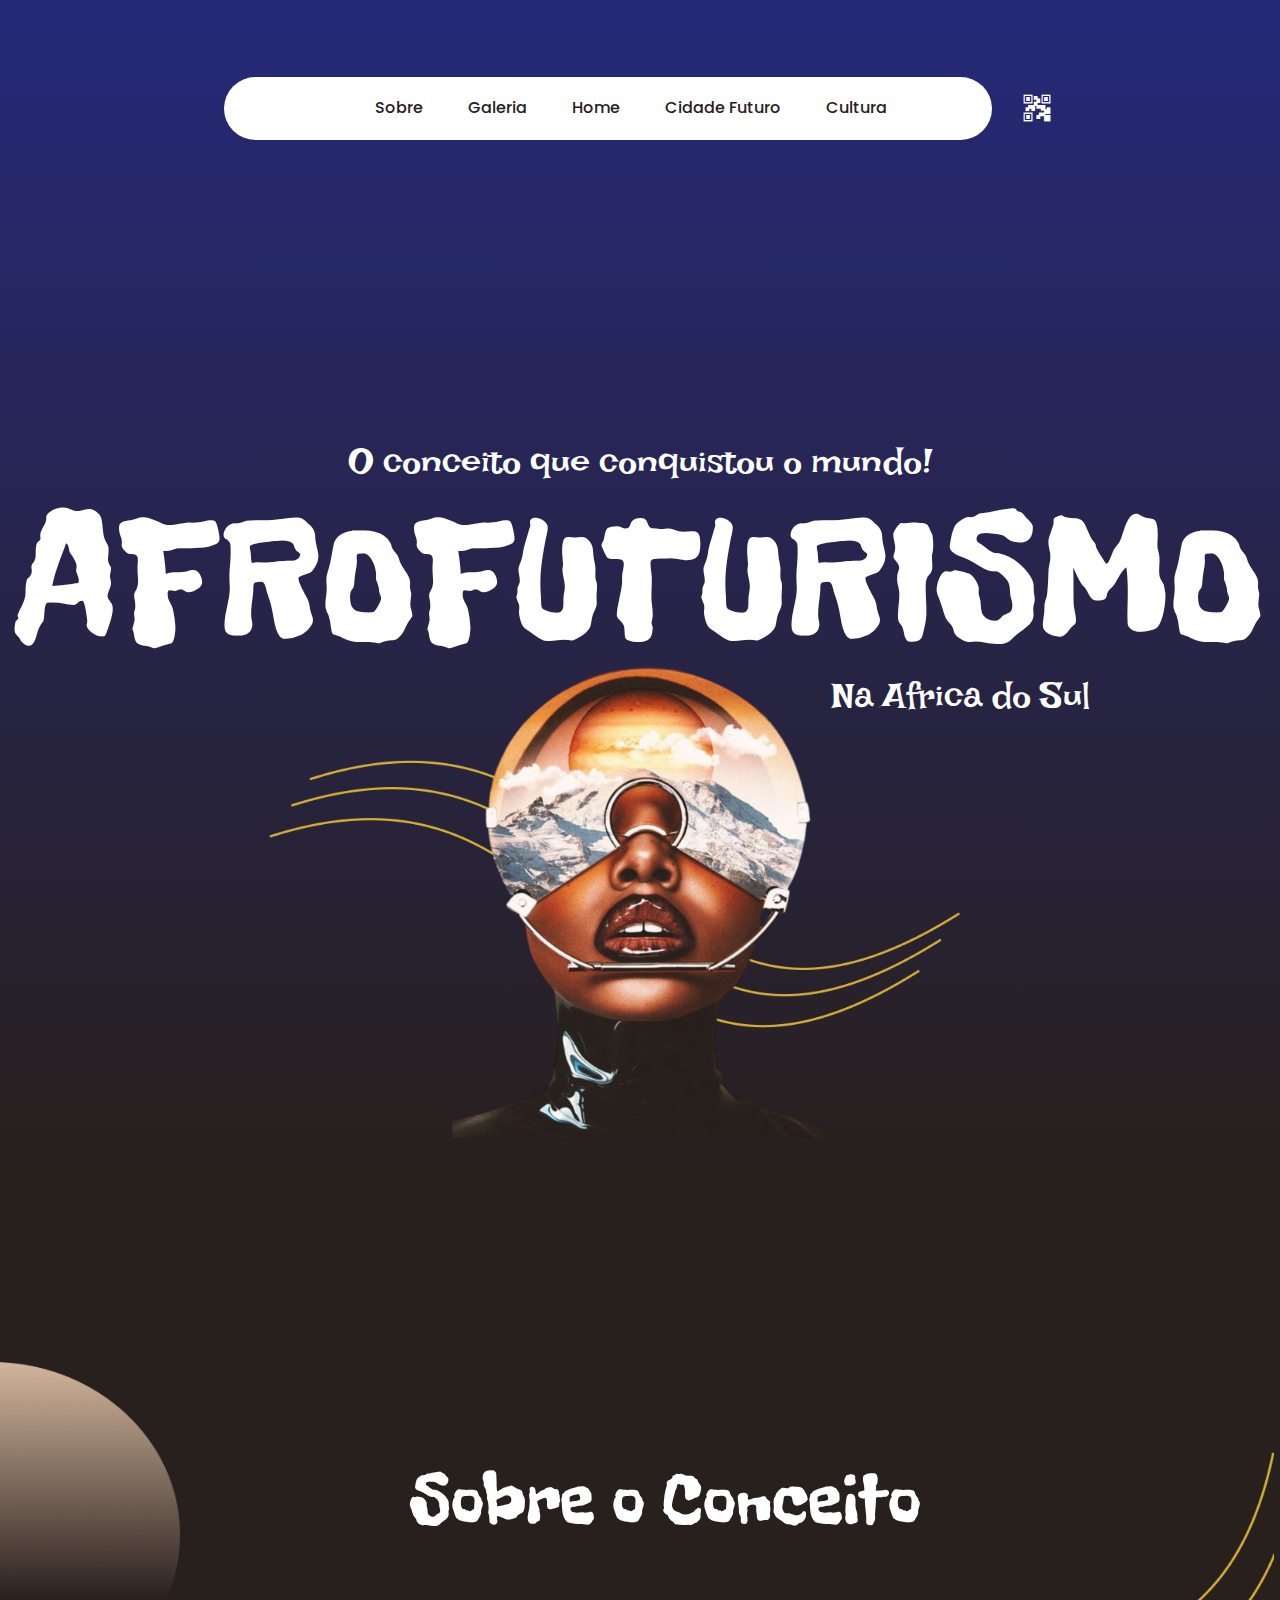
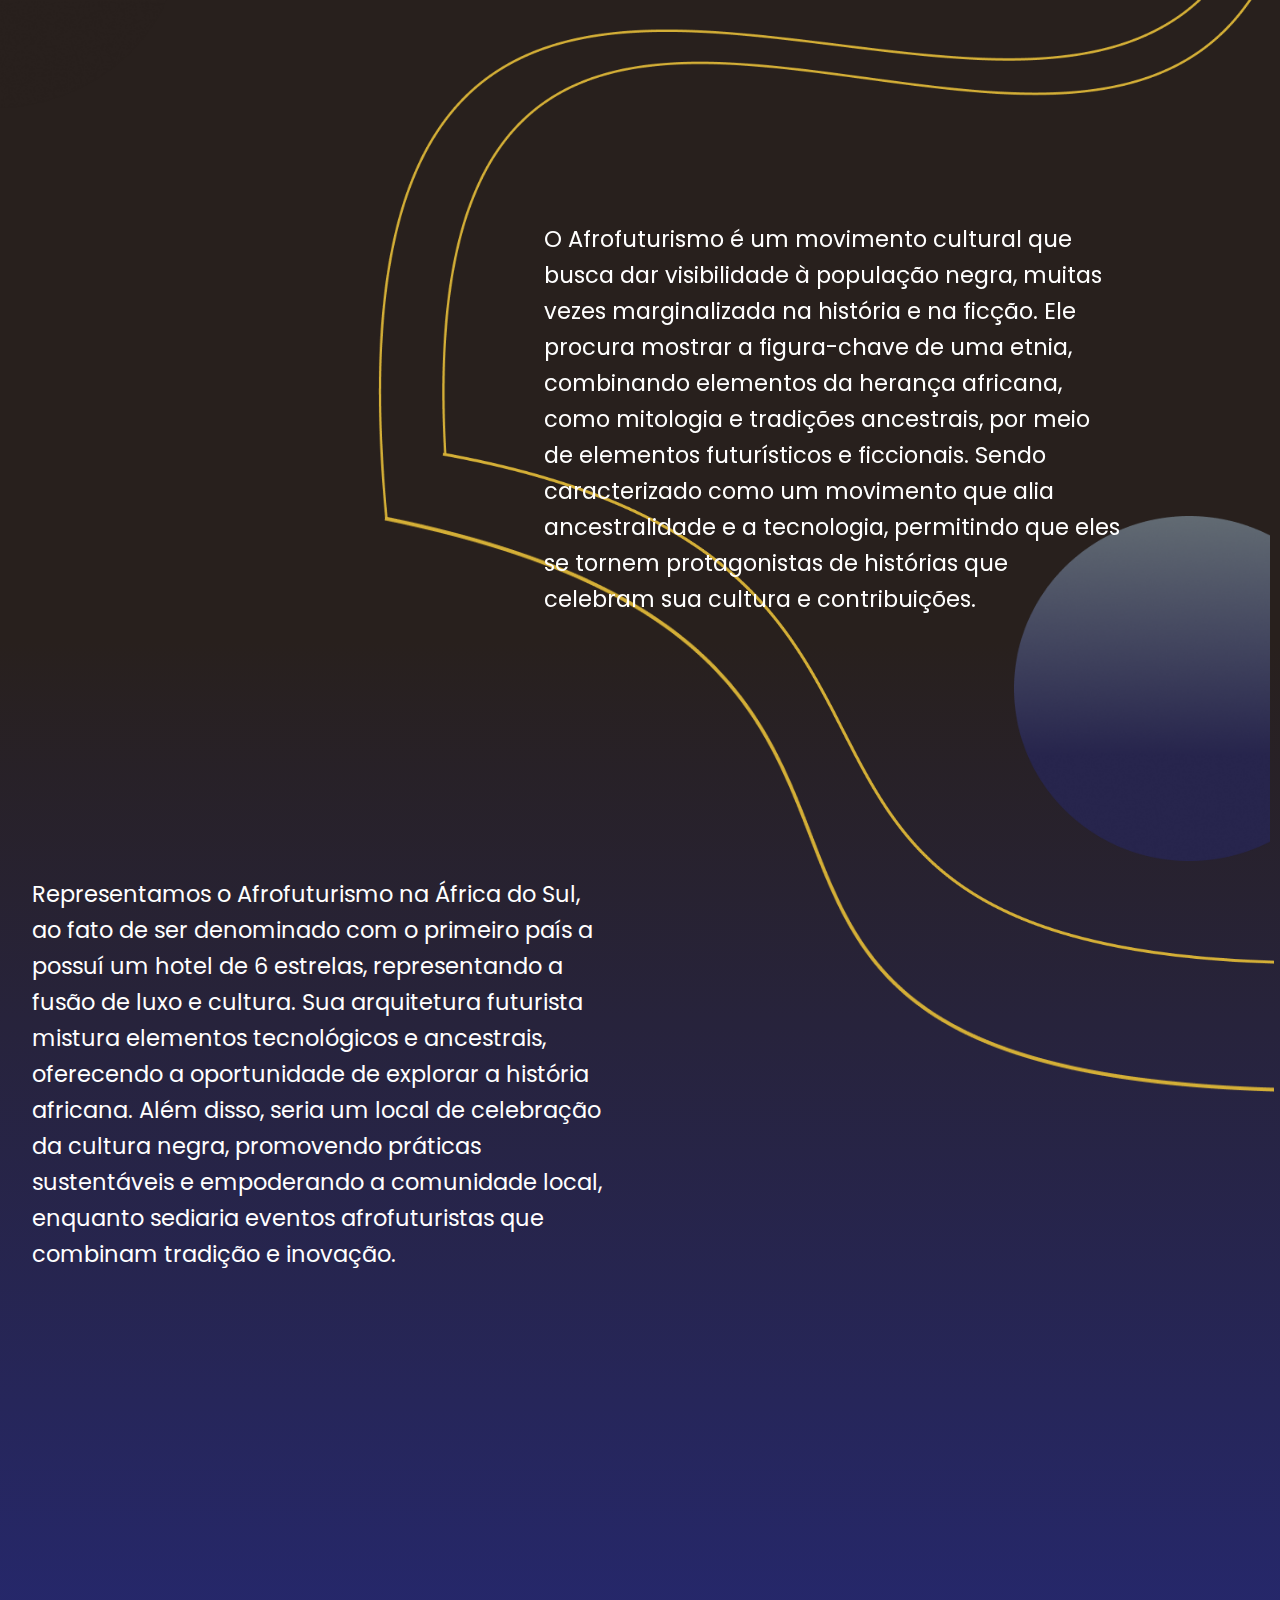
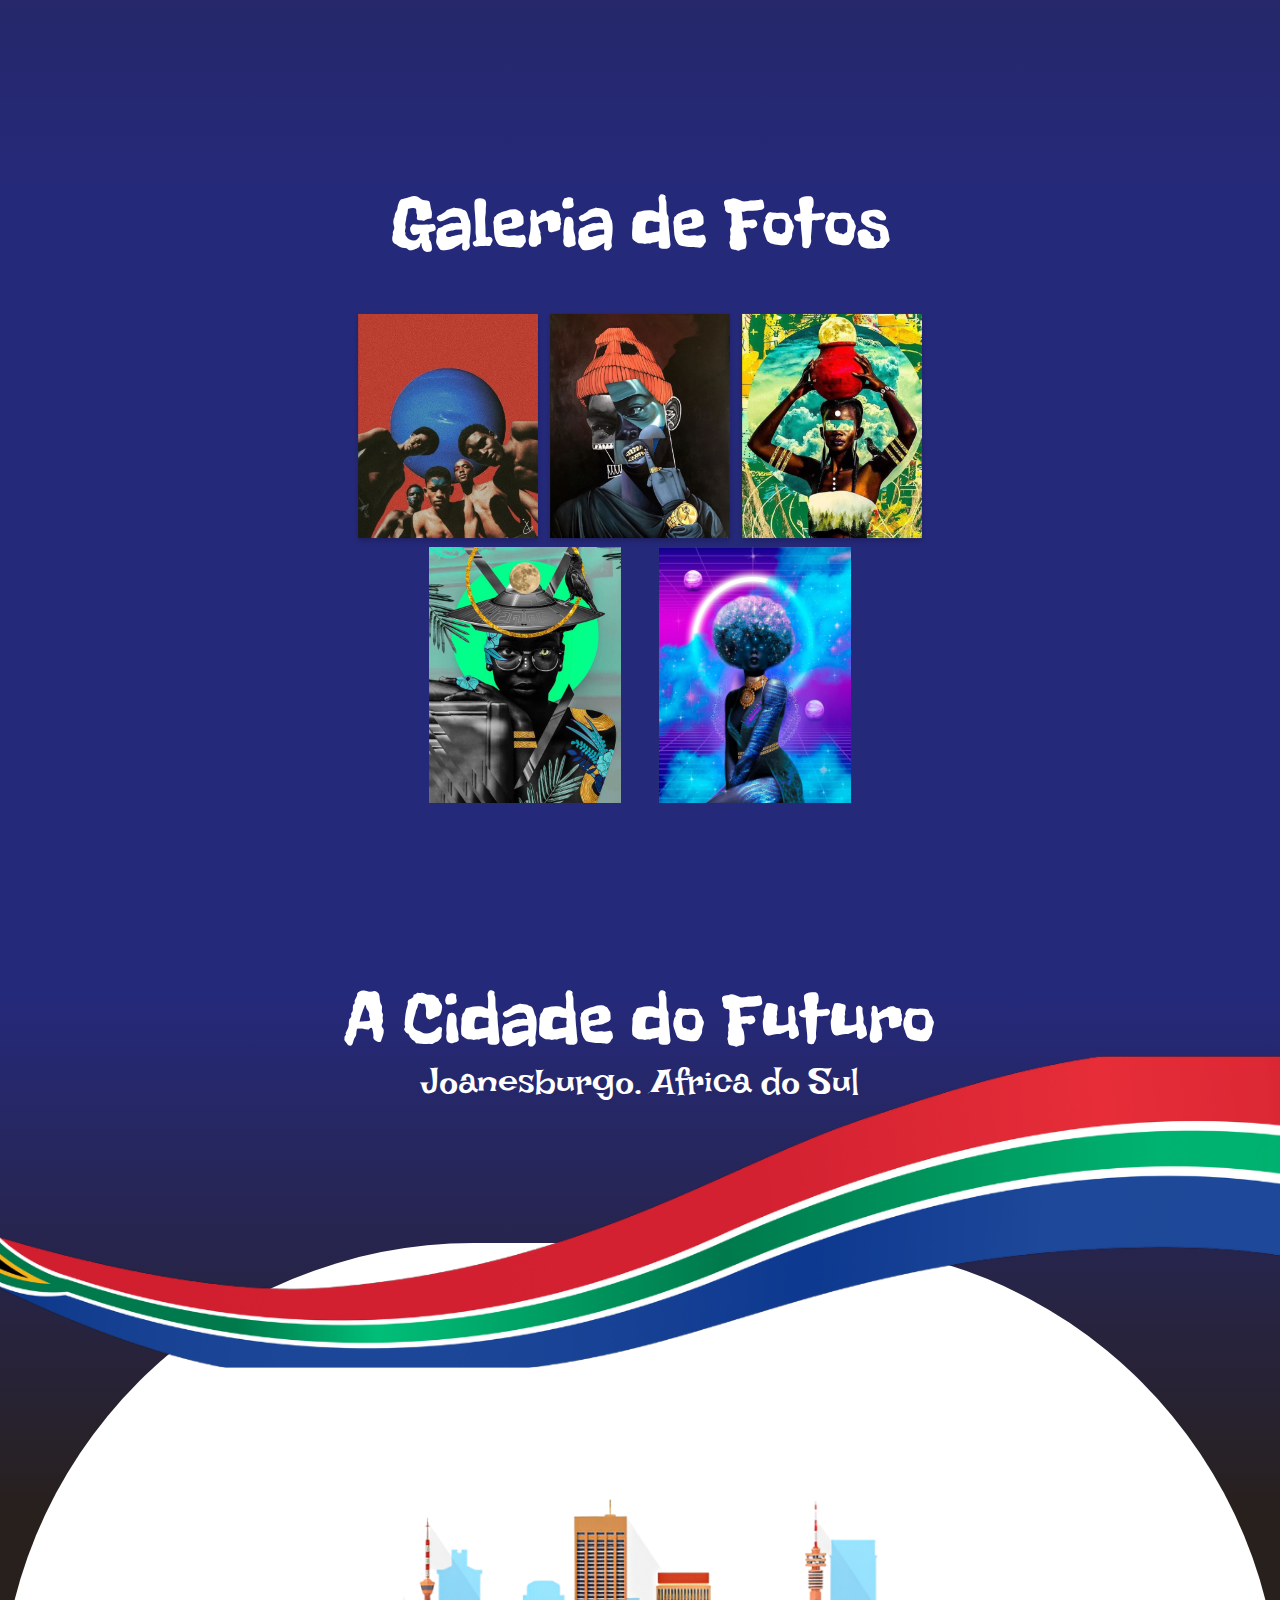
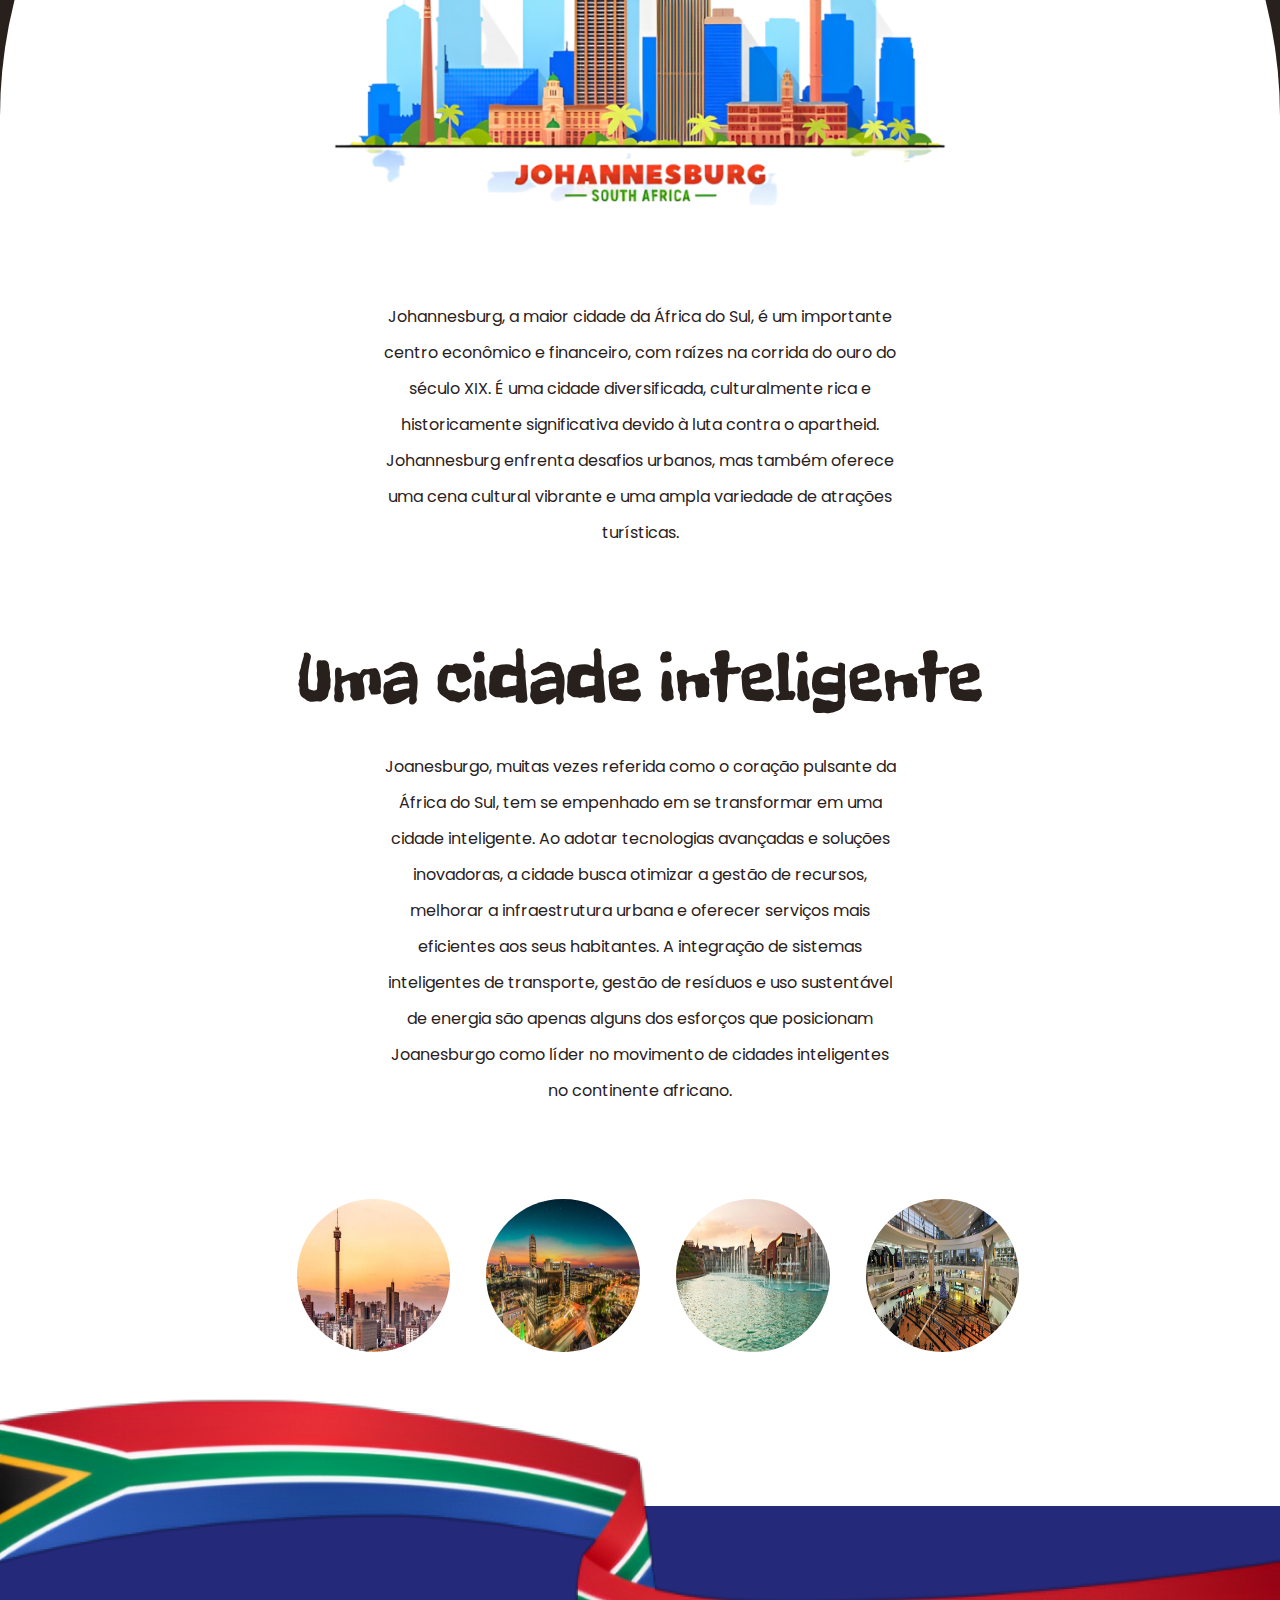
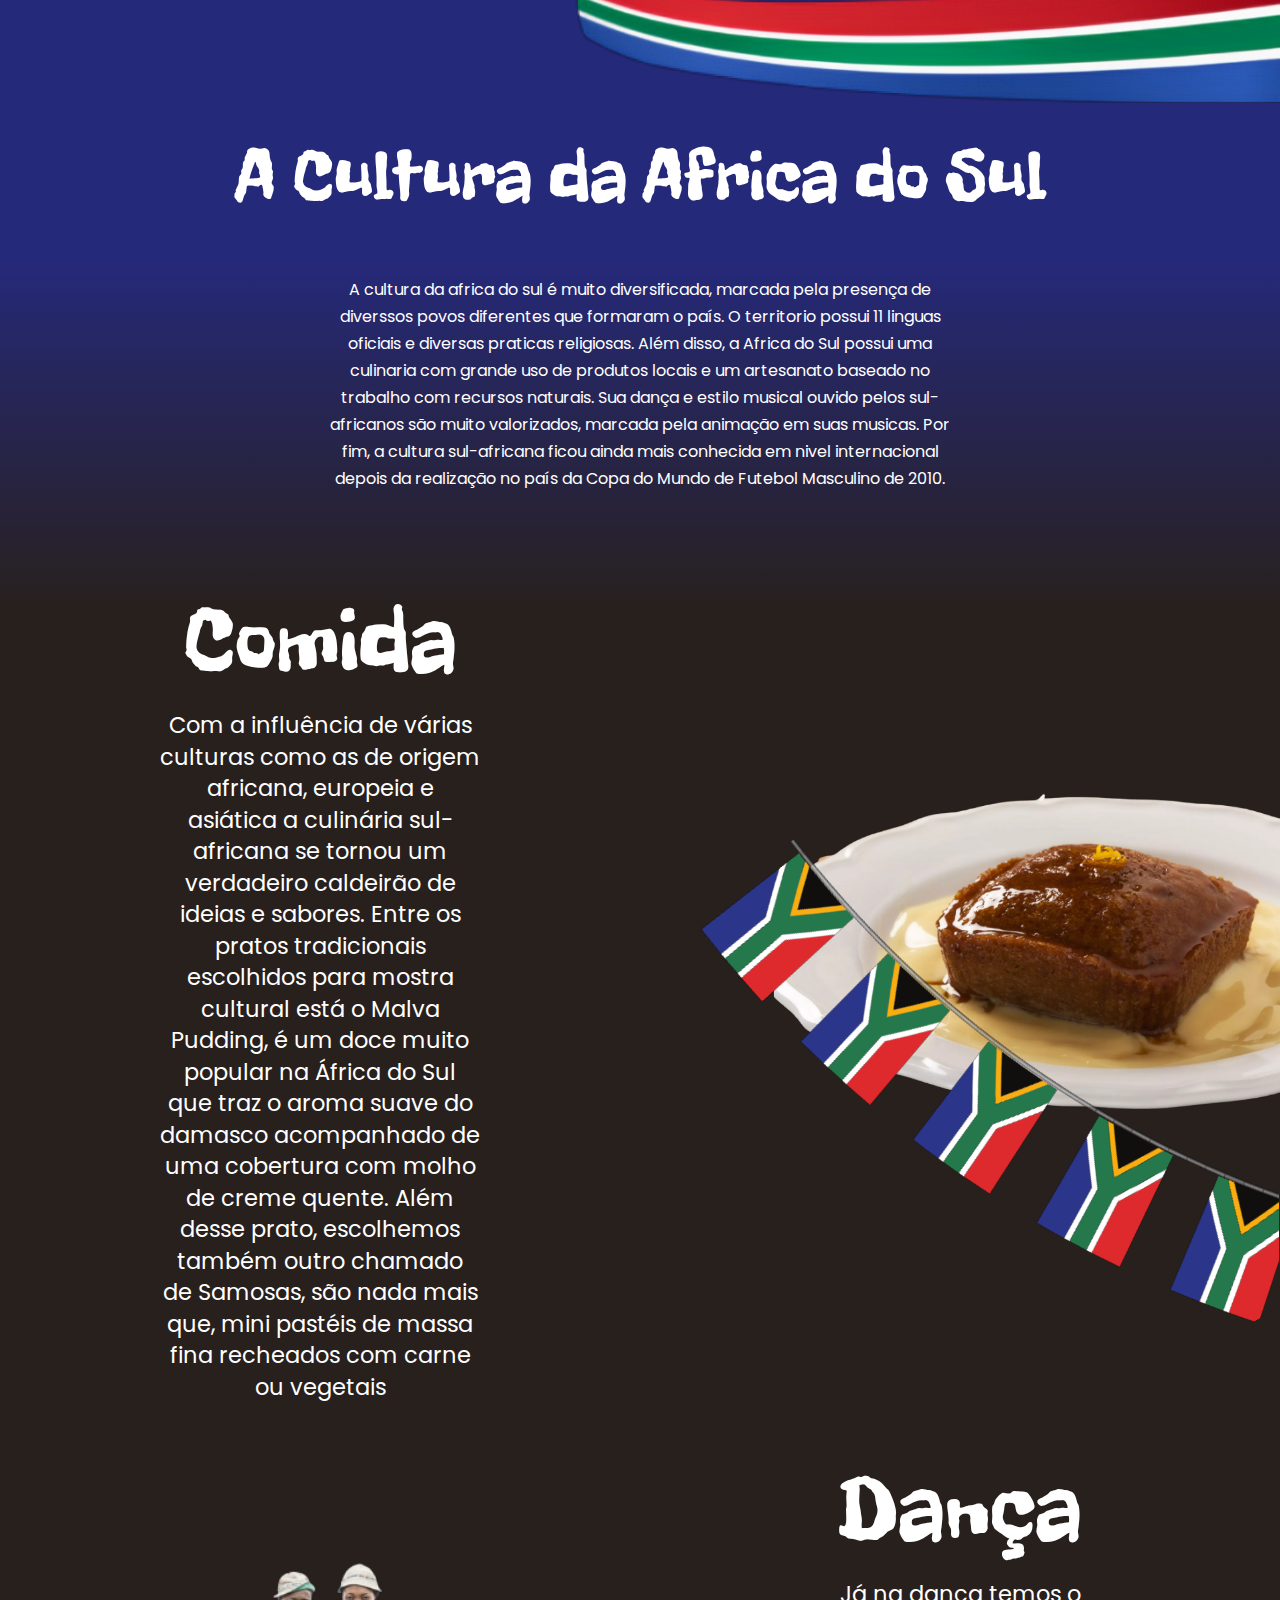
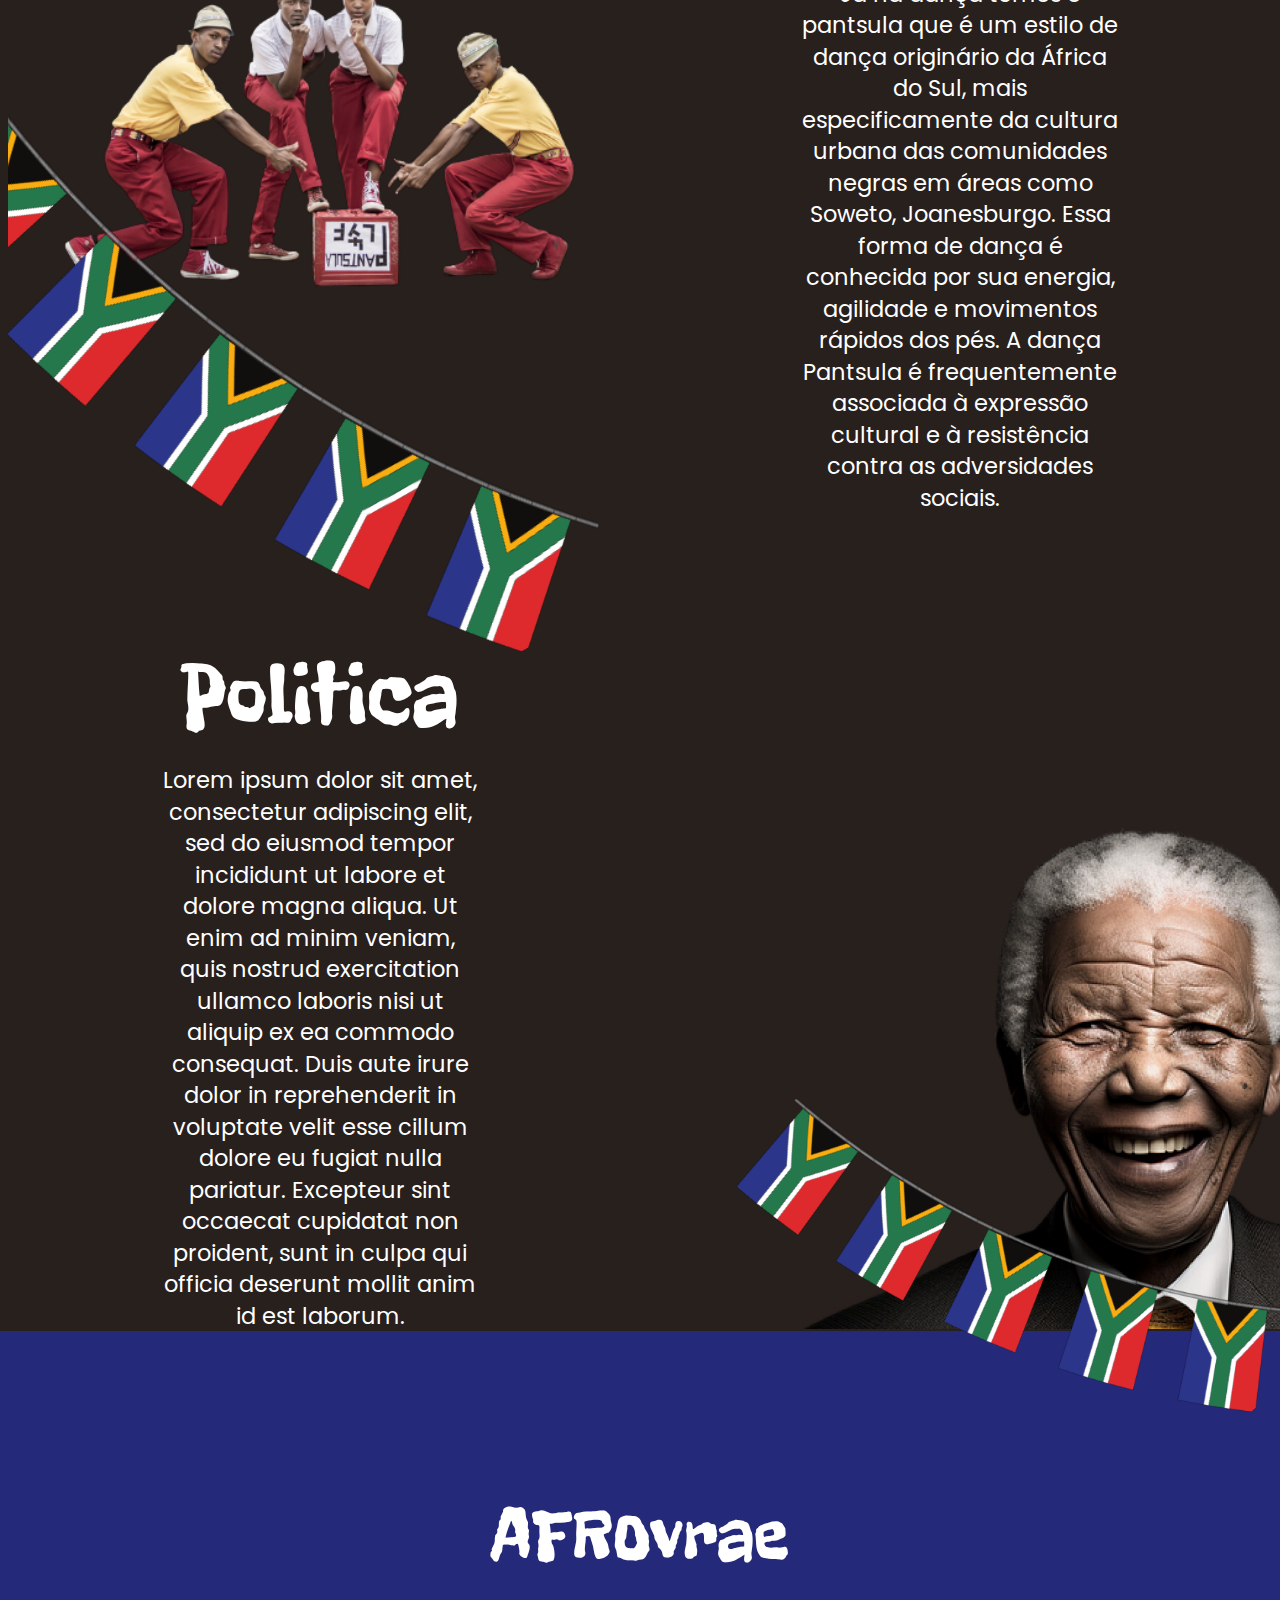
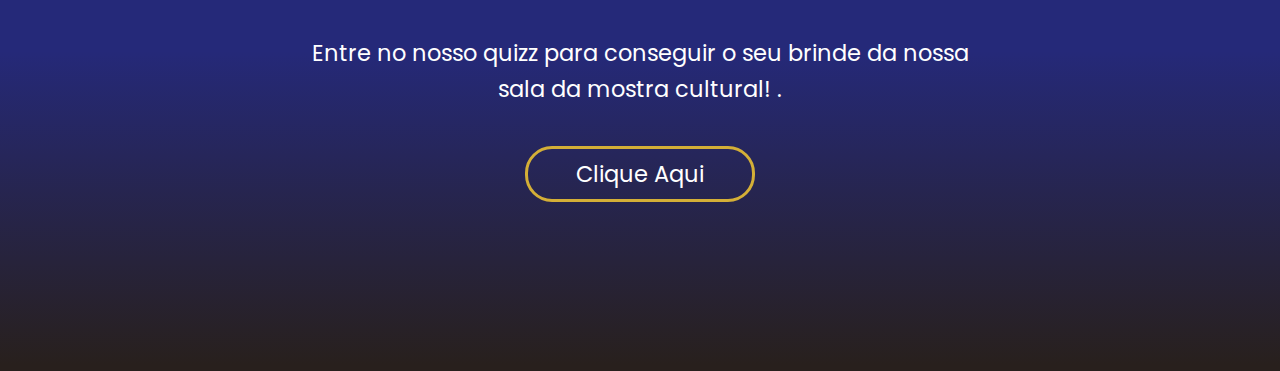
==== index.html @ 1f9540c2 "Add files via upload" ====
<!DOCTYPE html>
<html lang="en">
<head>
    <!-- /----------------------------/
        /                            /
        /        META TAGS           /
        /                            /
        /----------------------------/ -->

    <meta charset="UTF-8">
    <meta name="viewport" content="width=device-width, initial-scale=1.0">

    <!-- /----------------------------/
        /                            /
        /        CSS LINKS           /
        /                            /
        /----------------------------/ -->

    <link rel="stylesheet" href="main/style/css/indexCss/indexCss.css">
    <link rel="stylesheet" href="main/style/design/componentRootCss.css">
    <link rel="stylesheet" href="main/style/css/reset.css">
    <link rel="stylesheet" href="main/style/css/indexCss/ResponsiveIndexCss.css">

    <!-- /----------------------------/
        /                            /
        /        ANOTHERS LINKS      /
        /                            /
        /----------------------------/ -->
    
        <link rel="shortcut icon" href="main/assets/icon/iconBandeira.ico" type="image/x-icon">

    <title> MOSTRA | 3DSB</title>
</head>

<body>

    <!-- /----------------------------/
        /                            /
        /        MAIN CONTAINER      /
        /                            /
        /----------------------------/ -->

       

        <div class="mainContainer flexContainer flexColumn alignAllCenter">

            <input type="checkbox" id="ativar-menu" onclick="ativarMenu()">
            <label for="ativar-menu">
                <div class="menuHamburger">
                    <div class="line"></div>
                    <div class="line"></div>
                    <div class="line"></div>
                </div>
            </label>
    <!-- /----------------------------/
        /                            /
        /       TOP CONTENT PAGE     /
        /                            /
        /----------------------------/ -->
            <div class="topContentPage flexContainer flexColumn">
                <div class="contentMenu flexContainer flexRow alignAllCenter" >
                    <div class="navBarContent flexContainer alignAllCenter" id="navBar">
                        <nav>
                            <ul class="itensMenu flexContainer flexRow alignAllCenter">
                                <li  class="text-root lineMenu"><a class="link-root textItensMenu" href="#titleConceito">Sobre</a></li>
                                <li  class="text-root lineMenu"><a class="link-root textItensMenu" href="#titleGaleria">Galeria</a></li>
                                <li  class="text-root lineMenu"><a class="link-root textItensMenu" href="#titleHome">Home</a></li>
                                <li  class="text-root lineMenu"><a class="link-root textItensMenu" href="#titleCidade">Cidade Futuro</a></li>
                                <li  class="text-root lineMenu"><a class="link-root textItensMenu" href="#titleCultura">Cultura</a></li>
                            </ul>
                        </nav>
                    </div>
                    <img src="main/assets/icon/iconQRCODE.png" class="iconMenuContent">
                </div>
                <div class="contentElementsTop flexContainer alignAllCenter flexColumn">
                    <h3 class="subTitle-root textElementsTop">O conceito que conquistou o mundo!</h3>
                    <h1 class="title-root titleElementsTop" id="titleHome">AFROFUTURISMO</h1>
                    <h3 class="subTitle-root text2ElementsTop">Na Africa do Sul</h3>
                    <img srcset="main/assets/img/Element2.png" class="imgTopContent">
                </div>
            </div>
   <!-- /----------------------------/
        /                            /
        /       MID CONTENT PAGE     /
        /                            /
        /----------------------------/ -->

        <!-- /----------------------------/
            /    MID (TOP) CONTENT PAGE   /
            /----------------------------/ -->

            <div class="midContentPage flexContainer flexColumn alignAllCenter">
                <div class="topMidContentPage flexContainer flexRow">
                    <img src="main/assets/img/imgElement3.png" class="imgCircle1">
                    <h1 class="title-root titleConceitos" id="titleConceito">Sobre o Conceito</h1>
                </div>
                <div class="alignAllCenter flexContainer flexColumn linesPage alignAllCenter">
                    <img src="main/assets/img/lineTopRigth.png" alt="" class="line1MidContent lines">
                    <img src="main/assets/img/lineTopLeft.png" alt="" class="line2MidContent lines">
                    <img src="main/assets/img/lineLowRigth.png" alt="" class="line4MidContent lines">
                    <img src="main/assets/img/lineLowLeft.png" alt="" class="line3MidContent lines">
                    
                    <img src="main/assets/img/imgElement4.png" class="imgCircle2">
                </div>
            

                    <p class="text-root textInformationConceito">O Afrofuturismo é um movimento cultural que busca dar visibilidade à população negra, muitas vezes marginalizada na história e na ficção.
                         Ele procura mostrar a figura-chave de uma etnia, combinando elementos da herança africana, como mitologia e tradições ancestrais, por meio de elementos futurísticos e ficcionais.
                         Sendo caracterizado como um movimento que alia ancestralidade e a tecnologia, permitindo que eles se tornem protagonistas de histórias que celebram sua cultura e contribuições.</p>
                    
                   
            </div>

        <!-- /----------------------------/
            /    MID (MID) CONTENT PAGE   /
            /----------------------------/ -->

            <div class="midMidContentPage flexContainer flexColumn alignAllCenter">
                <p class="text-root textInformationConceito2" >Representamos o Afrofuturismo na África do Sul, ao fato de ser denominado com o primeiro país a possuí um hotel de 6 estrelas,
                     representando a fusão de luxo e cultura. Sua arquitetura futurista mistura elementos tecnológicos e ancestrais, oferecendo a oportunidade
                      de explorar a história africana. Além disso, seria um local de celebração da cultura negra, promovendo práticas sustentáveis
                     e empoderando a comunidade local, enquanto sediaria eventos afrofuturistas que combinam tradição e inovação.</p>
            </div>
         <!-- /----------------------------/
            /    MID (LOW) CONTENT PAGE   /
            /----------------------------/ -->
            <div class="contentGalery flexContainer flexColumn alignAllCenter">
                <h1 class="title-root titleGalery" id="titleGaleria">Galeria de Fotos</h1>
                <div class="topGaleryImgs flexContainer flexRow alignAllCenter">
                    <img src="main/assets/img/imgAfro4.png" class="imgsGalery">
                    <img src="main/assets/img/imgAfro5.png" class="imgsGalery">
                    <img src="main/assets/img/imgAfro6.png" class="imgsGalery">
                </div>
                <div class="lowGaleryImgs flexContainer flexRow alignAllCenter">
                   <img src="main/assets/img/imgAfro3.jpg" class="imgsGalery">
                   <div class="flexContainer flexColumn">
                    <img src="main/assets/img/imgAfro2.jpg" class="imgsGalery2">
                   </div>
                </div>
            </div>

            <div class="contentCity flexContainer alignAllCenter flexColumn">
                <h1 class="title-root titleGalery" id="titleCidade">A Cidade do Futuro</h1>
                <h2 class="subTitle-root subTCity">Joanesburgo. Africa do Sul</h2>
                <img src="main/assets/img/imgElement5.png" class="imgElementCity">
                <div class="midContentCity flexContainer alignAllCenter flexColumn">
                    <img src="main/assets/img/imgElement6.png" class="imgElementCity2">
                    <p class="text-root text1ContentCity">Johannesburg, a maior cidade da África do Sul, é um importante centro econômico e financeiro, com raízes na corrida do ouro do século XIX.
                         É uma cidade diversificada, culturalmente rica e historicamente significativa devido à luta contra o apartheid. Johannesburg enfrenta desafios urbanos,
                          mas também oferece uma cena cultural vibrante e uma ampla variedade de atrações turísticas.</p>

                    <h1 class="title-root title2ContentCity">Uma cidade inteligente</h1>
                    <p class="text-root text1ContentCity">Joanesburgo, muitas vezes referida como o coração pulsante da África do Sul, tem se empenhado em se transformar
                         em uma cidade inteligente. Ao adotar tecnologias avançadas e soluções inovadoras, a cidade busca otimizar a gestão de recursos, melhorar 
                         a infraestrutura urbana e oferecer serviços mais eficientes aos seus habitantes. A integração de sistemas inteligentes de transporte,
                          gestão de resíduos e uso sustentável de energia são apenas alguns dos esforços que posicionam Joanesburgo como líder no movimento de 
                          cidades inteligentes no continente africano.</p>
                    <div class="imagensCity flexContainer flexRow alignAllCenter">
                        <div class="imgsCity"><img src="main/assets/img/imgCity1.jpg" alt=""></div>
                        <div class="imgsCity"><img src="main/assets/img/imgCity2.jpg" alt=""></div>
                        <div class="imgsCity"><img src="main/assets/img/imgCity3.jpg" alt=""></div>
                        <div class="imgsCity"><img src="main/assets/img/imgCity4.jpg" alt=""></div>
                    </div>
                </div>
            </div>

            <div class="contentCulture flexContainer flexColumn alignAllCenter">
                <img src="main/assets/img/imgElement8.png" class="imgElement1Culture">
                <div class="flexContainer alignAllCenter flexColumn">
                    <h1 class="title-root titleCulture" id="titleCultura">A Cultura da Africa do Sul</h1>
                    <p class="text-root textCulture" >A cultura da africa do sul é muito diversificada, marcada pela presença de diverssos povos diferentes que formaram o país.
                        O territorio possui 11 linguas oficiais e diversas praticas religiosas. Além disso, a Africa do Sul possui uma culinaria com grande uso de produtos locais e um artesanato
                        baseado no trabalho com recursos naturais. Sua dança e estilo musical ouvido pelos sul-africanos são muito valorizados, marcada pela animação em suas musicas. Por fim,
                        a cultura sul-africana ficou ainda mais conhecida em nivel internacional depois da realização no país da Copa do Mundo de Futebol Masculino de 2010.</p>
                </div>
            </div>
            <div class="containerFood flexContainer alignAllCenter flexRow">
                <div class="leftContainerFood flexContainer alignAllCenter flexColumn">
                    <h1 class="title-root titleFood">Comida</h1>
                    <p class="text-root textFood">Com a influência de várias culturas como as de origem africana, europeia e asiática a culinária sul-africana
                         se tornou um verdadeiro caldeirão de ideias e sabores. Entre os pratos tradicionais escolhidos para mostra cultural está o Malva Pudding, é um doce muito popular na África do Sul que traz o aroma suave do damasco acompanhado de uma cobertura com molho de creme quente. Além desse prato,
                         escolhemos também outro chamado de Samosas, são nada mais que, mini pastéis de massa fina recheados com carne ou vegetais</p>
                </div>
                <div class="rigthContainerFood">
                    <img src="main/assets/img/imgElement10.png" class="imgFood">
                    <img src="main/assets/img/imgElement9.png" class="imgFood2">
                </div>
            </div>

            <div class="containerDance flexContainer flexRow alignAllCenter">
                <div class="leftContainerDance flexContainer alignAllCenter flexColumn">
                    <img src="main/assets/img/imgElementDance.png" class="imgDance">
                    <img src="main/assets/img/imgElement11.png" class="imgDance2">
                </div>
                <div class="rigthContainerFood flexContainer alignAllCenter flexColumn">
                    <h1 class="title-root titleFood">Dança</h1>
                    <p class="text-root textFood">Já na dança temos o pantsula que é um estilo de dança originário da África do Sul, mais especificamente 
                        da cultura urbana das comunidades negras em áreas como Soweto, Joanesburgo. Essa forma de dança é conhecida por sua energia, agilidade e movimentos rápidos dos pés. A dança Pantsula é frequentemente associada
                         à expressão cultural e à resistência contra as adversidades sociais.</p>
                </div>
            </div>

            <div class="containerFood flexContainer alignAllCenter flexRow">
                <div class="leftContainerPolicy flexContainer alignAllCenter flexColumn">
                    <h1 class="title-root titleFood">Politica</h1>
                    <p class="text-root textFood">Lorem ipsum dolor sit amet, consectetur adipiscing elit, sed do eiusmod tempor incididunt ut labore et dolore magna aliqua.
                        Ut enim ad minim veniam, quis nostrud exercitation ullamco laboris nisi ut aliquip ex ea commodo consequat. Duis aute irure dolor in reprehenderit in voluptate velit esse cillum dolore eu fugiat nulla pariatur.
                        Excepteur sint occaecat cupidatat non proident, sunt in culpa qui officia deserunt mollit anim id est laborum.</p>
                </div>
                <div class="rigthContainerPolicy">
                    <img src="main/assets/img/imgPolicy.png" class="imgPolicy">
                    <img src="main/assets/img/imgElement12.png" class="imgPolicy2">
                </div>
            </div>

            <div class="containerQuizz alignAllCenter flexContainer flexColumn">
                <h1 class="title-root">AFROvrae</h1>
                <p class="text-root textQUIZZ">Entre no nosso quizz para conseguir o seu brinde da nossa sala da mostra cultural! .</p>
                <a href="./main/view/pages/quizzMostra/index.html"><button class="button-root">Clique Aqui</button></a>
            </div>
        </div>

        <script src="main/controller/js/index.js"></script>

</body>
</html>
---- main/style/css/indexCss/indexCss.css ----
@import url('https://fonts.googleapis.com/css2?family=Freckle+Face&family=Lakki+Reddy&family=Poppins:wght@100;200;300;400;500;600;700;800;900&display=swap');
:root {
    /* /---------------------/
    /                        /                        
    /    STANDARD COLORS     /
    /                        /
    /------------------------/ */

    --standard-darkGrey: #28201D;
    --standard-yellow: #E8B932;
    --standard-blue: #252979;
    --standard-golden: #d4af37;
    --standard-green: #5d6d3d;
    --stardard-ligthBlue: #626B73;
    --stardard-ligthPink: #D9859C;
    --stardard-white:#FFFF;

}
body{
    overflow-x: hidden;
}
html{
    scroll-behavior: smooth;
}

/* /-------------------------/
    /                        /                        
    /    CONTAINER/DIV       /
    /                        /
    /------------------------/ */
.topContentPage{
    background: linear-gradient(180deg, #252979 0%, #28201D 100%);
    height: 130vh;
    width: 100%;
}
.contentMenu{
    width: 100%;
    height: 20vh;
    margin-top: 4vw;

}
.navBarContent{
    width: 60vw;
    height: 7vh;
    background: var(--stardard-white) !important;
    border-radius: 5vh;
    position: fixed;
    z-index: 3;
    margin-left: -5vw;
}
.contentElementsTop{
    width: 100%;
    margin-top: 30vh;
}

.midContentPage{
    width: 100%;
    margin-top: 15vw;
    justify-content: center;
}
.linesPage{
    margin-top: -10vw;
    width: 100%;
}

.midMidContentPage{
    background: linear-gradient(180deg, #28201D 2%, #252979 100%);
    height: 130vh;
    z-index: 0;
    width: 100%;
    margin-top: 0vw;
}
.contentGalery{
    background: var(--standard-blue);
    width: 100%;
   
}
.topGaleryImgs{
    margin-top: 4vw;
}
.lowGaleryImgs{
    margin-bottom: 20vh;
}
.contentCity{
    width: 100%;
    background:linear-gradient(180deg,#252979 1%, #28201D 25%);
}
.midContentCity{
    background-color: var(--stardard-white);
    width: 100%;
    height: auto;
    margin-top: -16vh;
    border-top-left-radius: 37vw;
    border-top-right-radius: 37vw;
}
.imagensCity{
    margin-bottom: 12vw;
}
.contentCulture{
    width: 100%;
    background: linear-gradient(180deg,#252979 50%, #28201D 99%);
}
.containerFood{
    width: 100%;
    margin-top: 8vw;
}
.containerPolicy{
    height: auto;
}
.leftContainerFood{
    width: 50vw;
    height: auto;
}
.leftContainerDance{
    width: 50vw;
    height: auto;
}
.leftContainerPolicy{
    width: 50vw;
    height: auto;
    margin-top: -10vw
    ;
}
.rigthContainerFood{
    width: 50vw;
    height: auto;
}
.rigthContainerPolicy{
    width: 50vw;
    height: auto;
    z-index: 2;
}
.containerQuizz{
    width: 100%;
    background: linear-gradient(180deg,#252979 50%, #28201D 99%);
    height: 50vw;
    margin-top: -8vw;
    z-index: 0;
}
/* /-------------------------/
    /                        /                        
    /          IMG           /
    /                        /
    /------------------------/ */
.iconMenuContent{
    width: 2.5vw;
    height: 2.5vw;
    position: fixed;
    margin-left: 62vw;
    z-index: 10;
}
.imgTopContent{
    width: 55vw;
    margin-left: -5vw;
    margin-top: -8vw;
}

.line1MidContent{
    width: 80vw;
    height: 40vw;
    z-index: 1;
    width: 70vw;
    height:auto;
    margin-left: 29vw;
    margin-top: -10vw;

}
.line2MidContent{
    width: 65vw;
    height: 45vw;
    z-index: 1;
    margin-left: 34vw;
    margin-top: -50vw;
}
.line3MidContent{
    width: 69.5vw;
    height: 45vw;
    z-index: 1;
    margin-left: 29.5vw;
    margin-top: -35vw;
}
.line4MidContent{
    width: 65vw;
    height: 40vw;
    z-index: 1;
    margin-top: -0.3vw;
    margin-left: 34.1vw;
   
}
.imgCircle1{
    margin-left: -34vw;
    width: 20vw !important;
    height: 27vw !important;
}
.imgCircle2{
    margin-right: -78.5vw;
    margin-top: -45vw;
    z-index: 2;
    width: 20vw;
    height: 27vw;
}
.imgsGalery{
    max-width: 15vw;
    max-height: 30vw;
}
.imgsGalery2{
    width: 15vw;
    height: 20vw;
    margin-top:0vh ;
    margin-left: 3vw;
}
.imgElementCity{
    width: 100%;
    margin-top: -5vw;
    z-index: 2;
}
.imgElementCity2{
    margin-top: 20vh;
    width: 50vw;
}
.imgsCity{
    width: 12vw;
    height: 12vw;
    border-radius: 100%;
    margin-left: 4vh;
}
.imgsCity img{
    width: 100%;
    height: 100%;
    border-radius: 100%;
   
}
.imgElement1Culture{
    width: 100%;
    margin-top: -11vw;
}
.imgFood{
    width: 40vw;
    margin-left: 10vw;
}
.imgFood2{
    margin-top: -22vw;
    margin-left: -5.1vw;
    width: 55vw;
}
.imgDance{
    width: 45vw;
    margin-top: 10vw;
}
.imgDance2{
    width: 47vw;
    margin-top: -18vw;
    margin-left: -1.8vw;
}
.imgPolicy{
    width: 45vw;
    margin-left: 5vw;
}
.imgPolicy2{
    margin-top: -20vw;
    width: 50vw;
}
/* /-------------------------/
    /                        /                        
    /          TEXT          /
    /                        /
    /------------------------/ */

    .textItensMenu{
        padding-left: 5vh;
        font-weight: 500;
    }
    .textItensMenu:hover{
        color: var(--standard-golden) !important;
        transition: 0.4s;
    }
    .textElementsTop{
        font-size: 4vh;
    }
    .text2ElementsTop{
        margin-top: 1vh;
        margin-left: 50%;
        font-size: 4vh;
    }
    .titleElementsTop{
        font-size: 20vh !important;
    }
    .titleConceitos{
        margin-left: 18vw;
        margin-top: 8vw;
    }
    .textInformationConceito{
        width: 45vw;
        font-size: 2.5vh;
        line-height: 4vh;
        z-index: 2000;
        margin-top: -50vw;
        margin-right: -30vw;
    }
    .textInformationConceito2{
        width: 45vw;
        margin-top: -5vw;
        font-size: 2.5vh;
        line-height: 4vh;
        margin-top: -20vw;
        margin-left: -50vw;
        font-size: 2.5vh;
        line-height: 4vh;
    }
    .text1ContentCity{
        width: 40vw;
        line-height: 4vh;
        margin-top: 2vh;
        color: var(--standard-darkGrey) !important;
        text-align: center;
        margin-bottom: 10vh;
    }
    .title2ContentCity{
        color: var(--standard-darkGrey) !important;
        margin-bottom: 2vh;
    }
    .textCulture{
        width: 50vw;
        line-height: 3vh;
        text-align: center;
        margin-top: 5vw;
        margin-bottom: 10vw;
    }
    .titleFood{
        font-size: 10vh !important;
        margin-top: -10vw;
    }
    .textFood{
        width: 25vw;
        font-size: 2.5vh;
        text-align: center;
        line-height: 3.5vh;
        margin-top: 2vw;
    }
    .textQUIZZ{
        width: 55vw;
        font-size: 2.5vh;
        line-height: 4vh;
        text-align: center;
        margin-top: 5vw;
        margin-bottom: 3vw;
    }

/* /-------------------------/
    /                        /                        
    /         INPUTS         /
    /                        /
    /------------------------/ */

    #ativar-menu{
        display: none;
    }

/* /-------------------------/
    /                        /                        
    /         BTNS           /
    /                        /
    /------------------------/ */

   
/* /-------------------------/
    /                        /                        
    /         LINK           /
    /                        /
    /------------------------/ */

    

/* /-------------------------/
    /                        /                        
    /      ELEMENTS          /
    /                        /
    /------------------------/ */
---- main/style/design/componentRootCss.css ----
@import url('https://fonts.googleapis.com/css2?family=Freckle+Face&family=Lakki+Reddy&family=Poppins:wght@100;200;300;400;500;600;700;800;900&display=swap');
:root {
    /* /---------------------/
    /                        /                        
    /    STANDARD COLORS     /
    /                        /
    /------------------------/ */

    --standard-darkGrey: #28201D;
    --standard-yellow: #E8B932;
    --standard-blue: #252979;
    --standard-golden: #d4af37;
    --standard-green: #5d6d3d;
    --stardard-ligthBlue: #626B73;
    --stardard-ligthPink: #D9859C;
    --stardard-white:#FFFF;

}

body{
    background-color: var(--standard-darkGrey);
}

.mainContainer{
    background-color: var(--standard-darkGrey);
}

/* /-------------------------/
    /                        /                        
    /      TITLE/TEXTS       /
    /                        /
    /------------------------/ */

    /* section where the text block of our design system is located*/

    /*  /----------------------------/
        /            TEXTS           /
        /----------------------------/ */

    .text-root{
        color: var(--stardard-white);
        font-family: 'Poppins', sans-serif;
    }

    /*  /----------------------------/
        /            TITLES          /
        /----------------------------/ */

    .title-root{
        color: var(--stardard-white);
        font-family: 'Freckle Face', cursive;
        font-size: 8vh;
    }


    .subTitle-root{
        color: var(--stardard-white);
        font-family: 'Lakki Reddy', cursive;
        margin-top: 2vh;
        font-size: 4vh;
    }
/* /-------------------------/
    /                        /                        
    /      ALIGN THINGS      /
    /                        /
    /------------------------/ */

    /* section where the alignment block of our design system is located*/

    .flexContainer{
        display: flex;
    }

    .flexColumn{
        flex-direction: column;
    }

    .flexRow{
        flex-direction: row;
    }

    .alignAllCenter{
        align-items: center;
        justify-content: center;
    }

    .alignAllEnd{
        align-items:end;
        justify-content: end;
    }

    .alignAllStat{
        align-items:start;
        justify-content: start;
    }

    .justifySpaceBetween{
        justify-content: space-between;
    }

    .justifySpaceAround{
        justify-content: space-around;
    }

    .justifySpaceEvenly{
        justify-content: space-evenly;
    }

    .allScream{
        width: 100vw;
        height: 100vh;
    }


/* /-------------------------/
    /                        /                        
    /         LINKS          /
    /                        /
    /------------------------/ */

    /* section where the link block of our design system is located*/

    .link-root{
        text-decoration: none;
        color: #28201D !important;
    }

/* /-------------------------/
    /                        /                        
    /          BTNS          /
    /                        /
    /------------------------/ */

    /* section where the buttons block of our design system is located*/

    .button-root{
        border-radius: 3vh;
        background-color: transparent;
        color: var(--stardard-white);
        border: 0.4vh solid var(--standard-golden);
        cursor: pointer;
        font-family: Poppins, sans-serif; 
        padding: 0.5rem;
        padding-left: 3rem;
        padding-right: 3rem;
        font-weight: 400;
        font-size: 2.5vh;
        transition: 0.5s;
    }

    .button-root:hover{
        letter-spacing: 0.5px;
        background: var(--standard-golden);
        transition: 0.5s;
        color: var(--standard-darkGrey);
        border-color: transparent;
        font-weight: 600;
    }

/* /-------------------------/
    /                        /                        
    /          INPUT         /
    /                        /
    /------------------------/ */

    /* section where the input block of our design system is located*/

    .input-root{
        border: 0.22vh solid var(--standard-green);
        padding: 8px;
        font-family: Poppins, sans-serif;
        color: var(--wRoot-white);
        cursor: pointer;
        background-color: transparent;
        border-radius: 8px;
        outline: none;
    }

    .input-root:hover{
        border: 0.30vh solid #37f13e;
        outline: none;
        transition: 0.3s;
    }

    .input-root:focus{
        border: 0.30vh solid #37f13e;
        outline: none;
        transition: 0.3s;

    }

    .input-root::placeholder{
    color: var(--wRoot-white);
    }

/* /-------------------------/
    /                        /                        
    /          links         /
    /                        /
    /------------------------/ */
---- main/style/css/indexCss/ResponsiveIndexCss.css ----
@media (max-width: 1200px) {

    .titleElementsTop{
        font-size: 14vh !important;
    }

}

@media (max-width: 1000px) {

    .navBarContent{
        width: 80vw;
    }

    .text2ElementsTop{
        display: none;
    }
   
     .imgCircle2{
        display: none;
     }
     .imgCircle1{
        display: none;
    }
    .textInformationConceito{
        width: 80vw !important;
        font-size: 2.5vh;
        line-height: 4vh;
        z-index: 2000;
        margin-top: -70vw;
        margin-right: 0;
        text-align: center;
    }
    .textInformationConceito2{
        width: 80vw !important;
        font-size: 2.5vh;
        line-height: 4vh;
        z-index: 2;
        margin-top: 0;
        margin-bottom: 20vw;
        margin-right: 0;
        margin-left: 0;
        text-align: center;
    }
    .titleConceitos{
        margin-left: 0;
    }
    .iconMenuContent{
        margin-left: 80vw;
    }
    .contentGalery{
        margin-top: 0vw;
        background: var(--standard-blue);
        width: 100%;
       
    }
    .midMidContentPage{
        background: linear-gradient(180deg, #28201D 2%, #252979 100%);
        height: auto;
        z-index: 0;
        width: 100%;
        margin-top: 10vw;
    }
    .text1ContentCity{
        width: 80vw;
    }
    .text2ContentCity{
        width: 80vw;
    }
    .textCulture{
        width: 80vw !important;
    }
    .textFood{
        width: 45vw;
        font-size: 1.9vh;
    }
    .textQUIZZ{
        width: 80vw;
       
    }
 
    
}


@media (max-width: 600px) {   
    .navBarContent{
        width: 50vw !important;
        height: 120vw !important;
        opacity: 0.6;
        margin-left: 150vw;
        margin-top: 30vw;
        transition: 0.5s;
        z-index: 10;
    }
    .itensMenu{
        flex-direction: column !important;
    }
    .textItensMenu{
        padding-left: 0vh !important;
        font-weight: 500;
    }
    .lineMenu{
        margin-top: 4vh;
    }
    .iconMenuContent{
        display: none;
    }
    .menuHamburger{
         margin-top: 2vh;
         margin-left: 38vw;
         width: 2rem;
         height: 2rem;
         z-index: 2000;
         display: flex;
         flex-direction: column;
         justify-content: space-between;
         cursor: pointer;
         position: fixed;
         transition: 0s ;
     
     }
     .line{
         width: 100%;
         height: 0.1rem;
         padding: 0.1vh;
         border-radius: 1vh;
         background-color: var(--stardard-white);
         box-shadow: 0.1rem 0.1rem 0.1rem rgba(0, 0, 0, 0.788);
     }

    .titleElementsTop{
        font-size: 6vh !important;
       
    }
    .textElementsTop{
        font-size: 2vh;
        margin-top: -40vw;
    }
    .imgTopContent{
        width: 100vw;
    }
    .textInformationConceito{
        width: 90vw !important;
        font-size: 1.7vh;
        line-height: 3vh;
        z-index: 2;
        margin-top: -70vw;
        margin-right: 0;
        text-align: justify;
    }
    .titleConceitos{
        margin-left: 0;
        font-size: 4vh
    }
    .titleGalery{
        margin-top: 5vw;
        font-size: 4vh;
    }
    .textInformationConceito2{
        width: 90vw !important;
        font-size: 1.8vh;
        line-height: 3vh;
        z-index: 2;
        margin-top: -0vw;
        margin-right: 0;
        margin-left: 0;
        text-align: justify;
    }
    .lines{
        opacity: 0.4;
    }
    .navBarContent{
        width: 35vw;
        height: 70%;
        opacity: 0.6;
        margin-left: 65vw;
        transition: 0.5s;
        margin-top: 20vh;
    }
    .rigthContainerFood{
        display: none;
    }
    .leftContainerFood{
        width: 100%;
    }
    .textFood{
        width: 90vw;
        font-size: 1.8vh;
        text-align: justify;
        line-height: 3.5vh;
        margin-top: 2vw;
        margin-bottom: 15vw;
    }
    .leftContainerDance{
        display: none;
    }
    .rigthContainerPolicy{
        display: none;
    }
    .contentGalery{
        margin-top: 0vw;
        background: var(--standard-blue);
        width: 100%;
       
    }
    .midMidContentPage{
        background: linear-gradient(180deg, #28201D 2%, #252979 100%);
        height: 50vh;
        z-index: 0;
        width: 100%;
        margin-top: 0vw;
    }
    .imgsGalery{
        max-width: 33vw;
        max-height: 50vw;
        margin-bottom: 5vw;
    }
    .imgsGalery2{
        width: 33vw;
        height: 45vw;
        margin-top:-2vh ;
        margin-left: 3vw;
    }
    .subTCity{
        font-size: 2vh;
    }
    .midContentCity{
        background-color: var(--stardard-white);
        width: 100%;
        height: auto;
        margin-top: -3vh;
        border-top-left-radius: 22vw;
        border-top-right-radius: 22vw;
    }
    .imgElementCity2{
        width: 90vw;
        margin-top: 5vw;
    }
    .text1ContentCity{
        width: 90vw;
        text-align: justify;
    }
    .title2ContentCity{
        font-size: 4vh;
    }
    .imgsCity{
        width: 20vw;
        height: 20vw;
        margin-left: 2vh;
        margin-top: -5vw;
        margin-bottom: 5vw;
    }
    .titleCulture{
        font-size: 4vh;
        margin-top: 5vw;
    }
    .titleFood{
        font-size: 7vh !important;
    }
    .textCulture{
        width: 90vw;
        text-align: justify;
    }
    .textQUIZZ{
        width: 90vw;
        font-size: 1.8vh;
        text-align: justify;
    }
    .containerQuizz{
        width: 100%;
        background: linear-gradient(180deg,#252979 50%, #28201D 99%);
        height: 180vw;
        margin-top: -8vw;
        z-index: 0;
    }
    .midContentPage{
        margin-top: -90vw;
    }
    .contentElementsTop{
        margin-top: 20vw;
    }
  
}
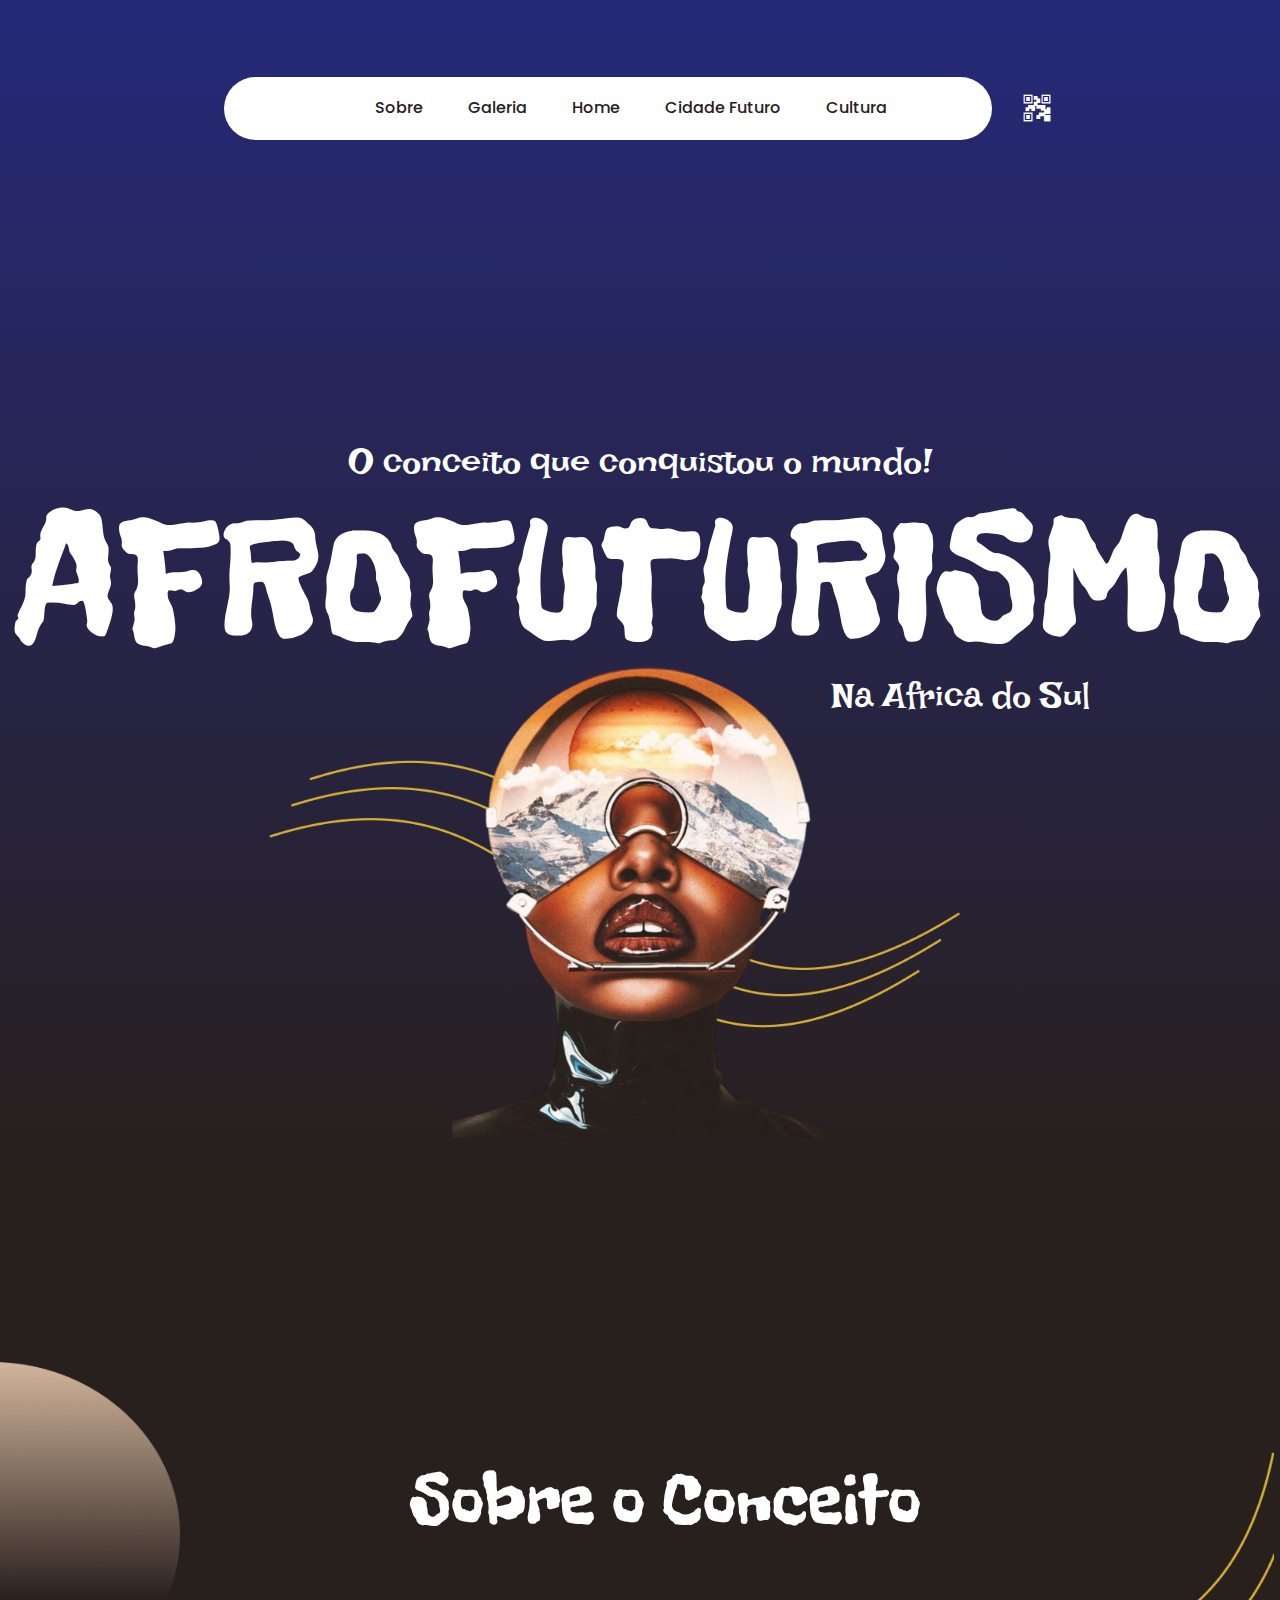
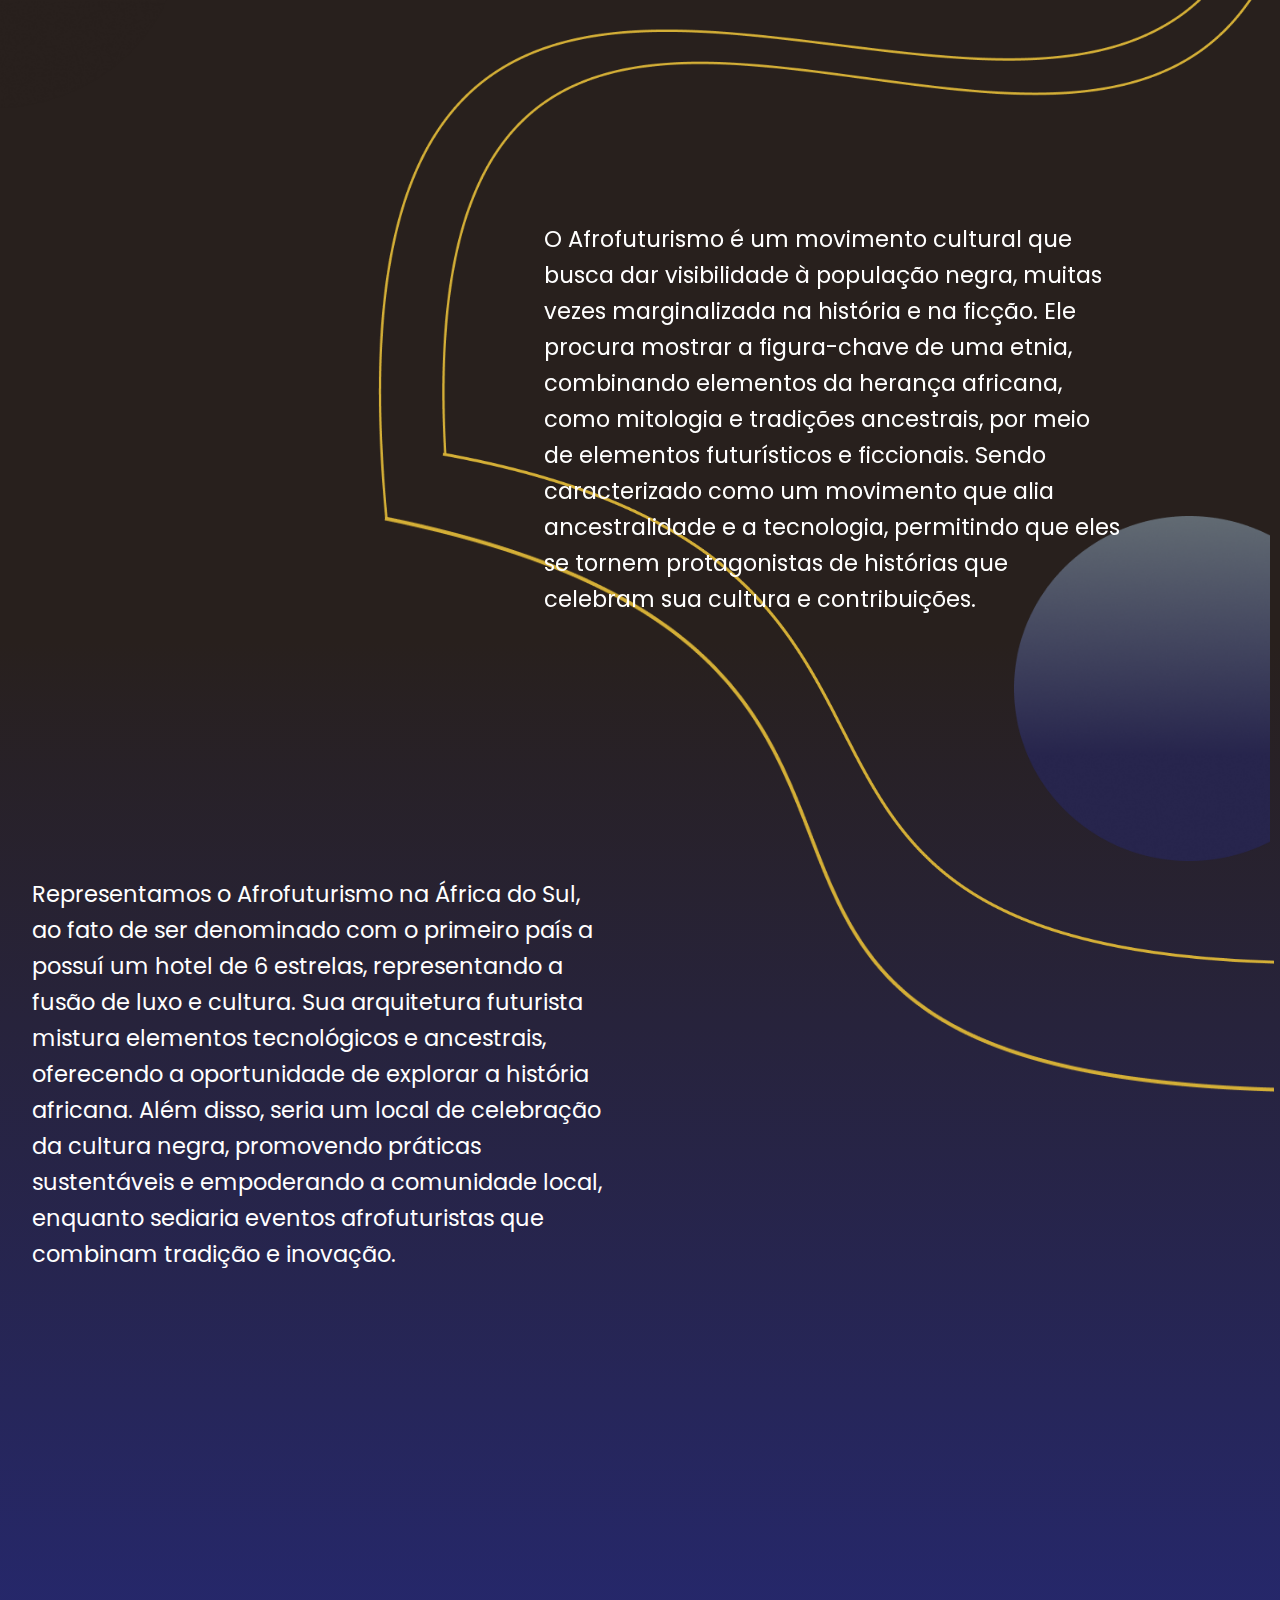
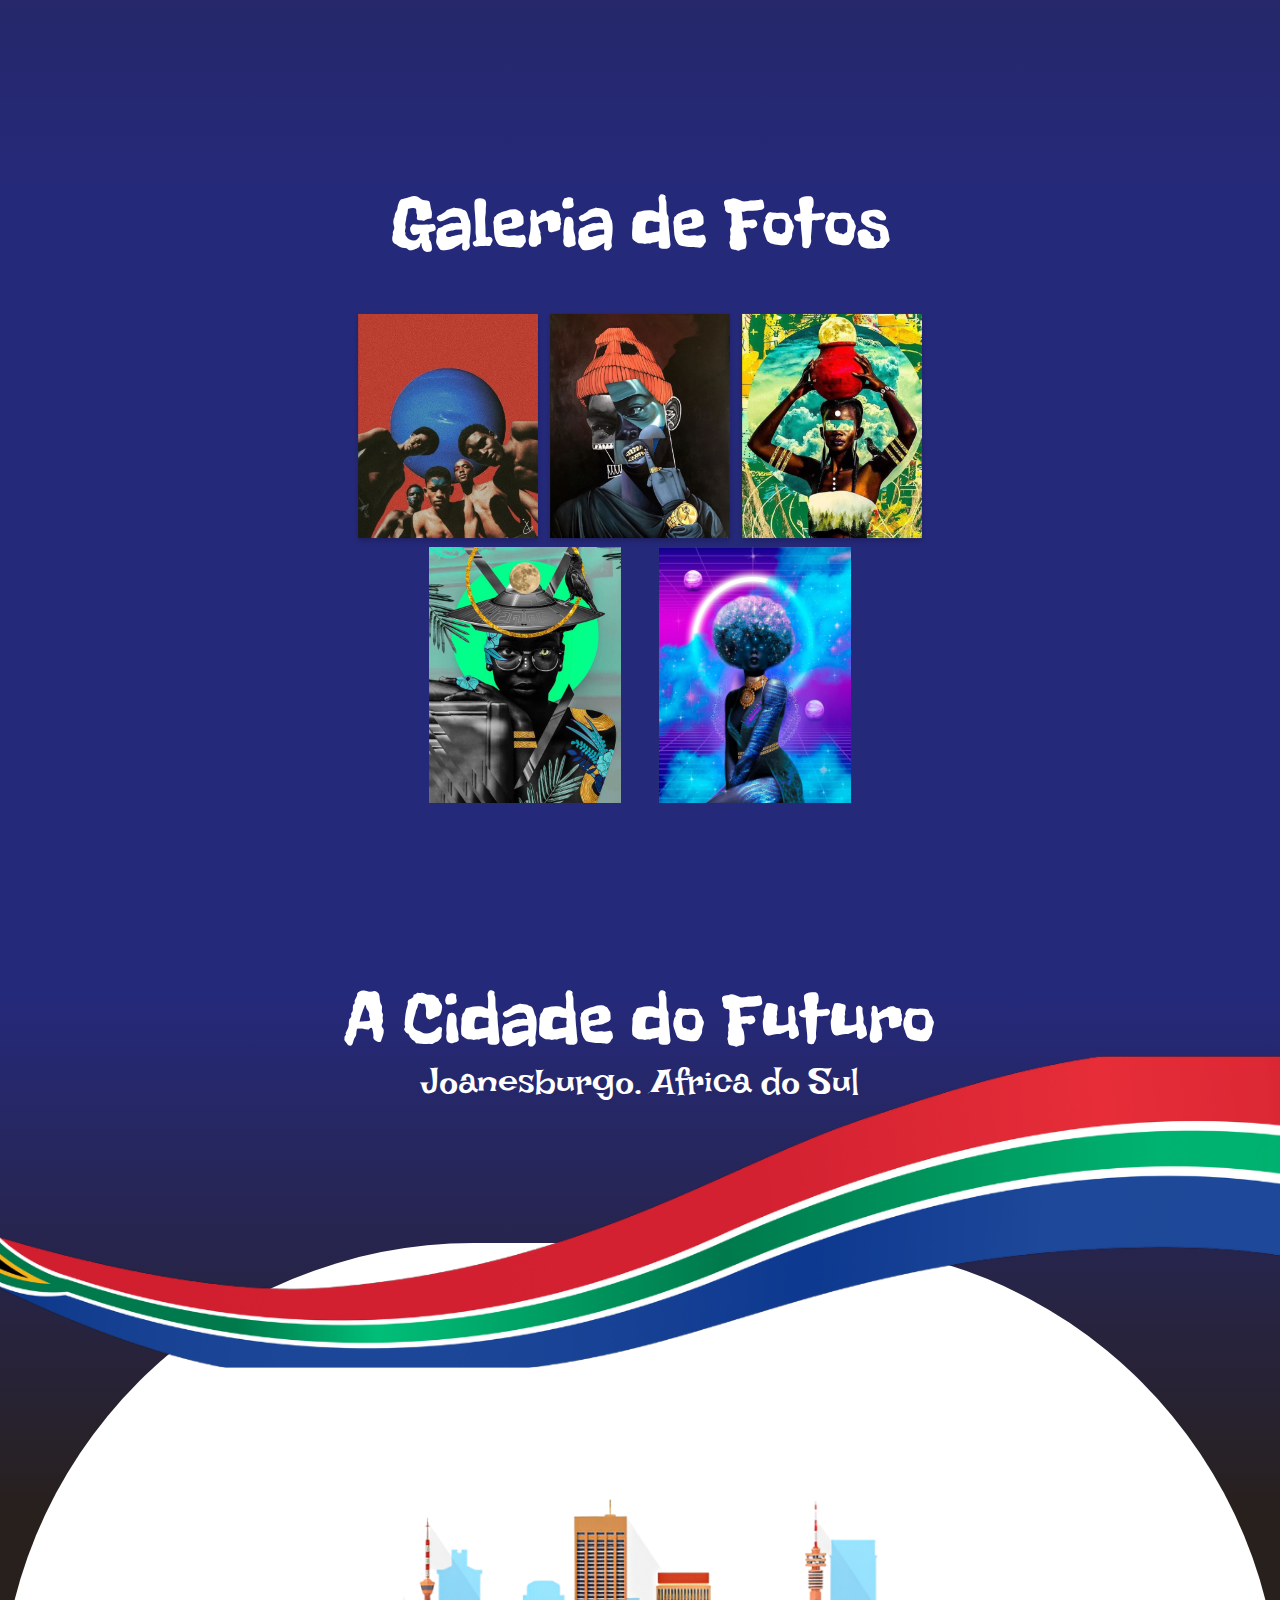
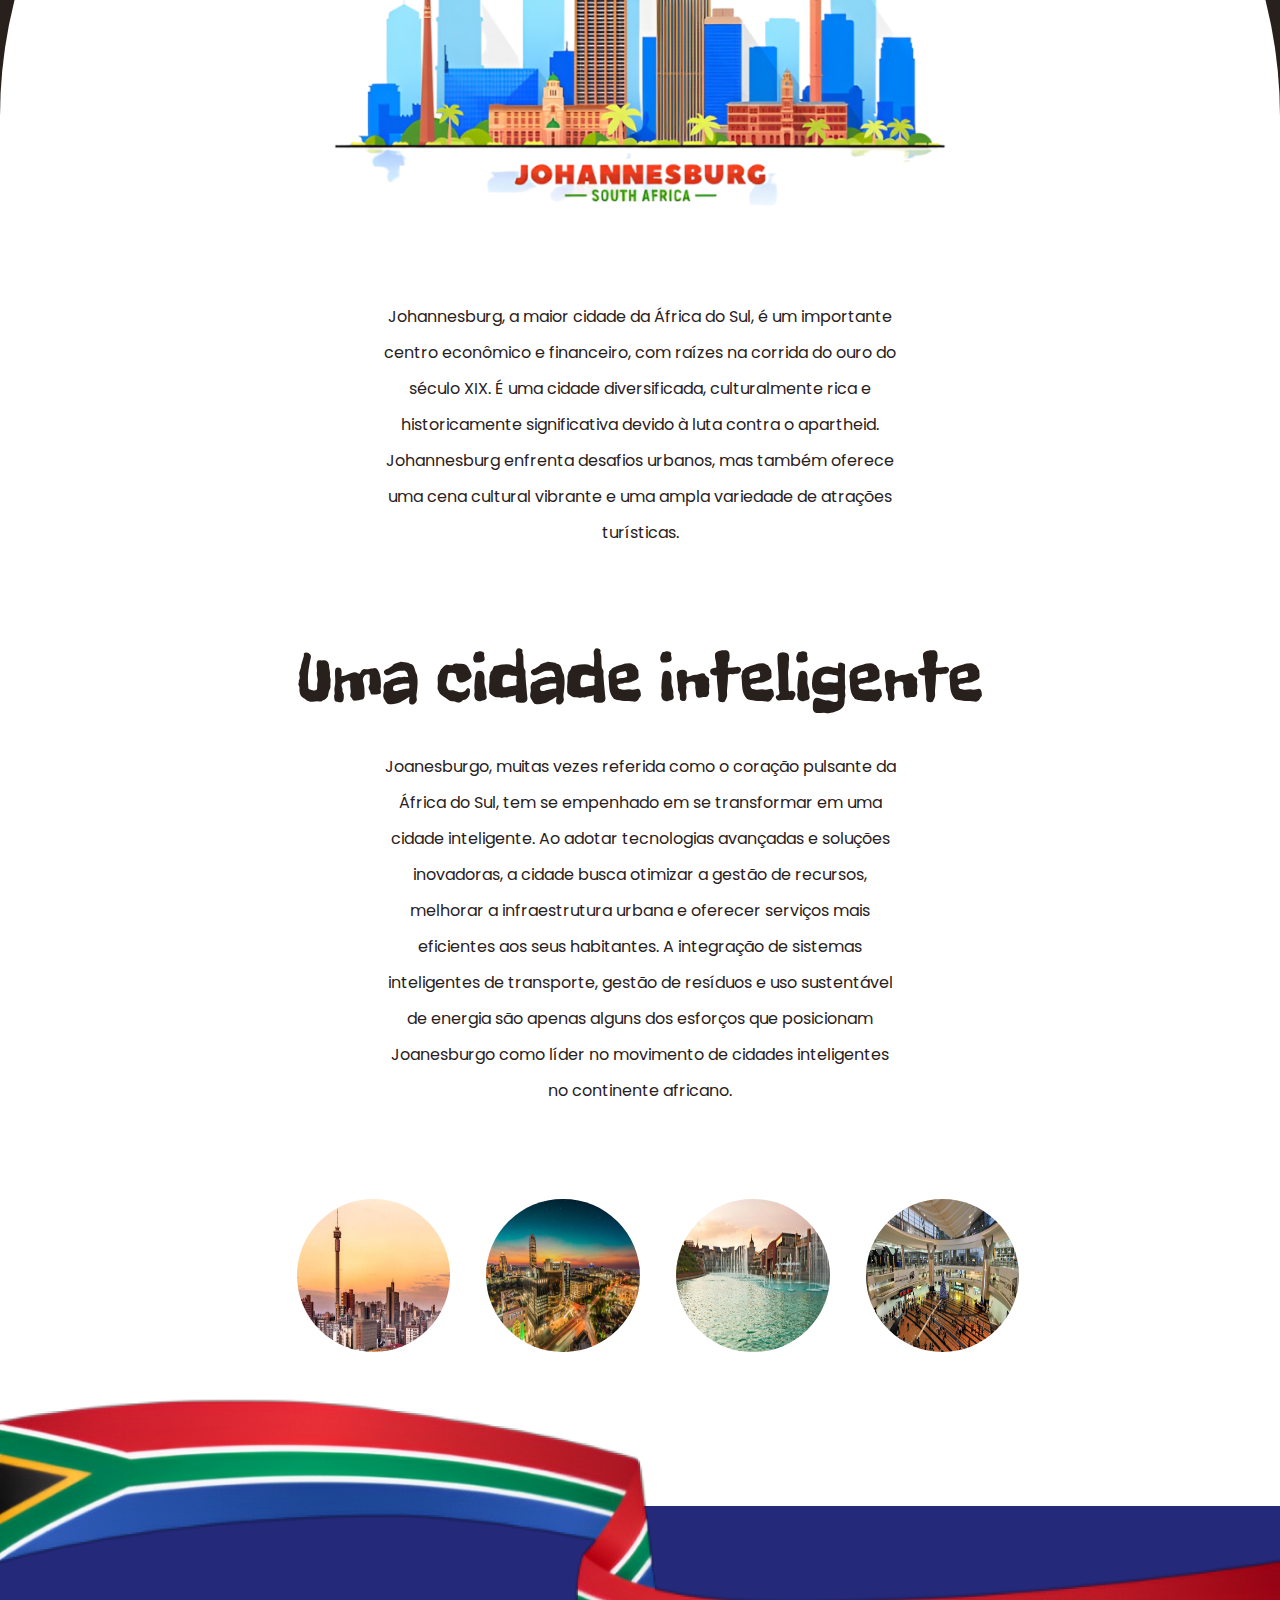
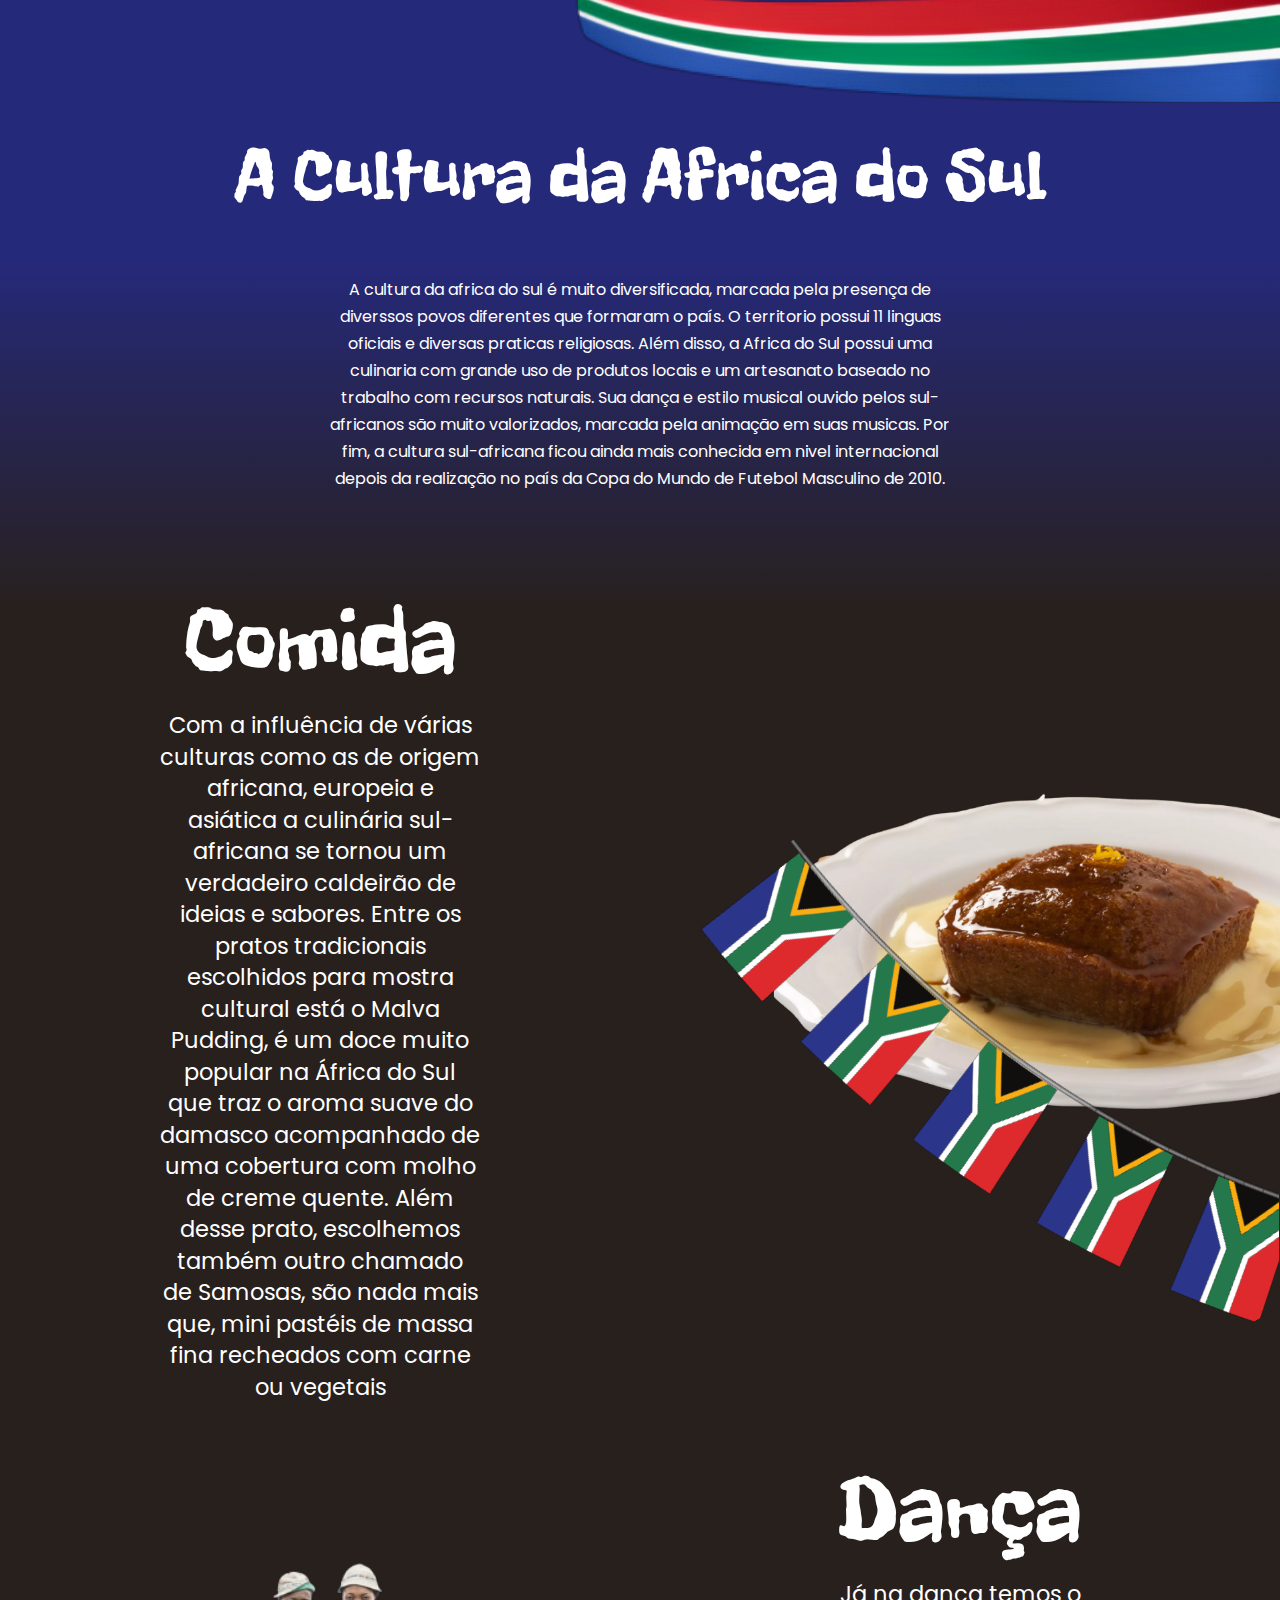
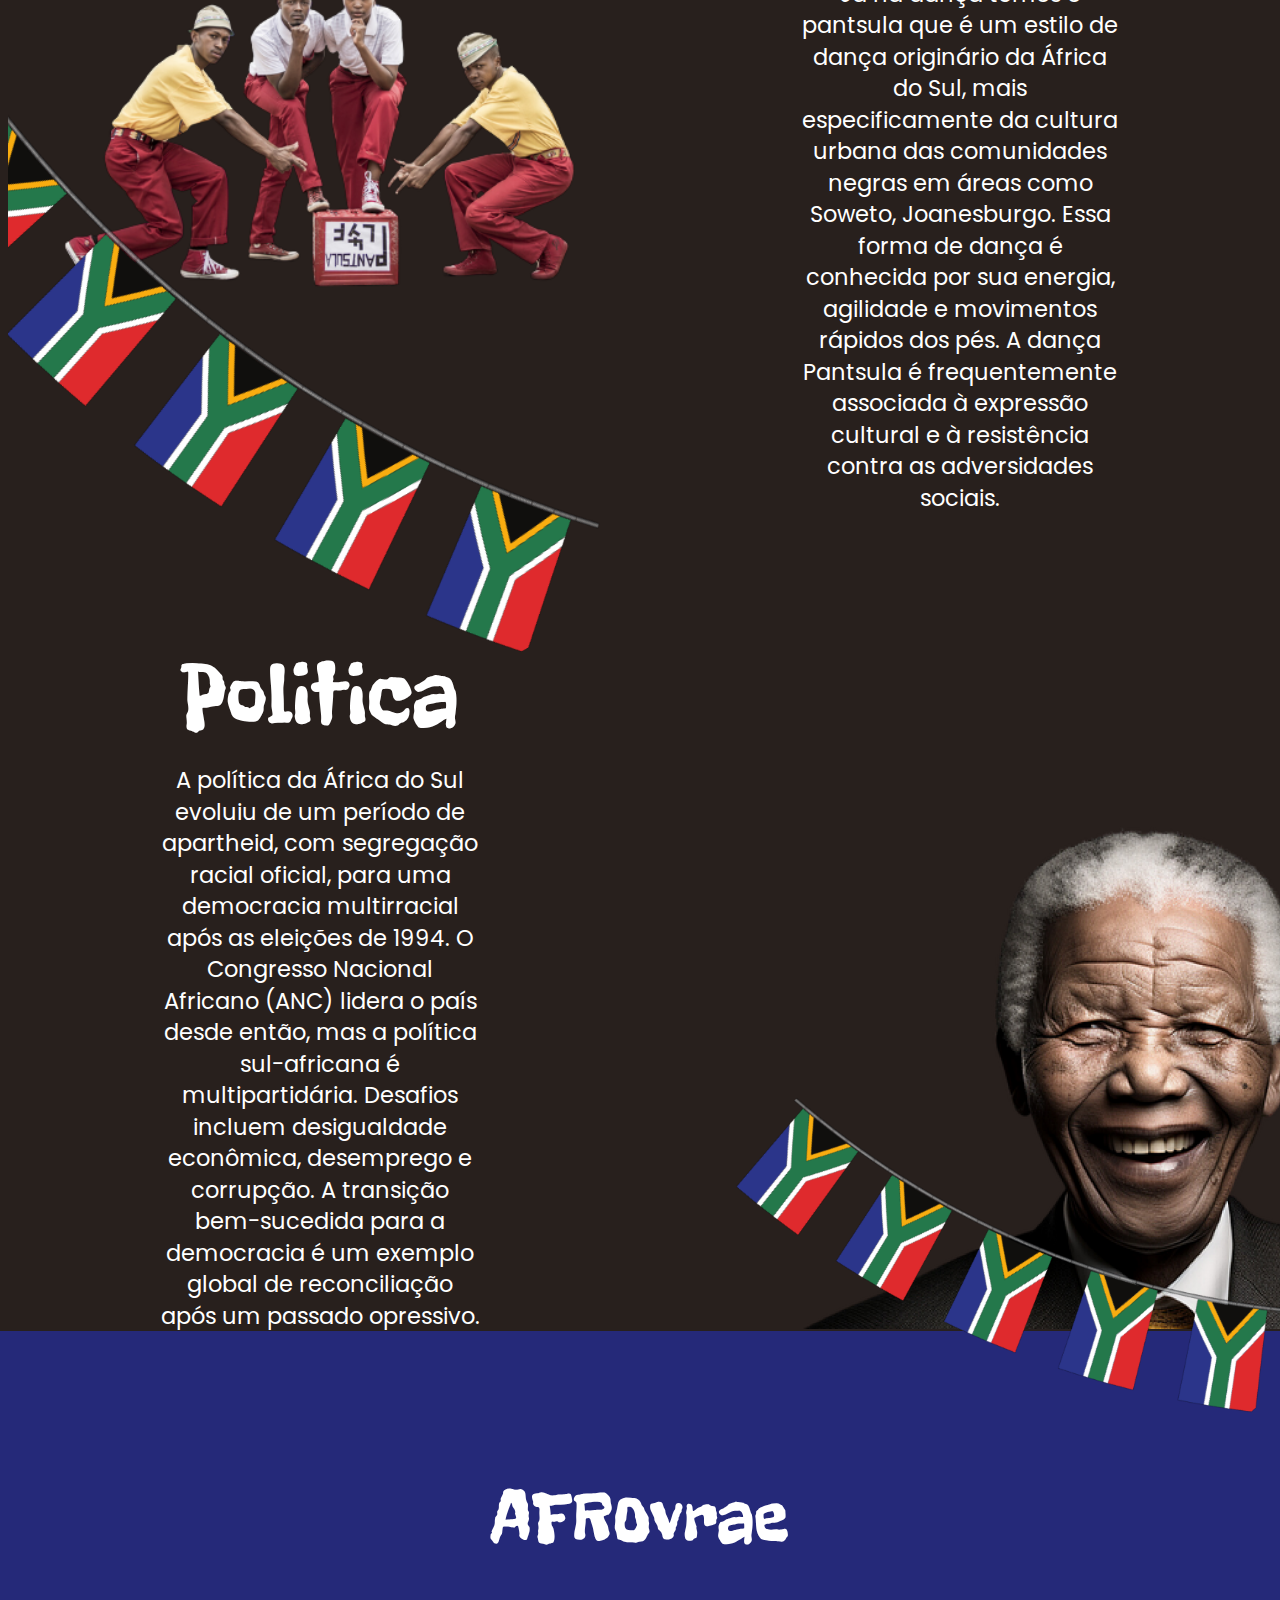
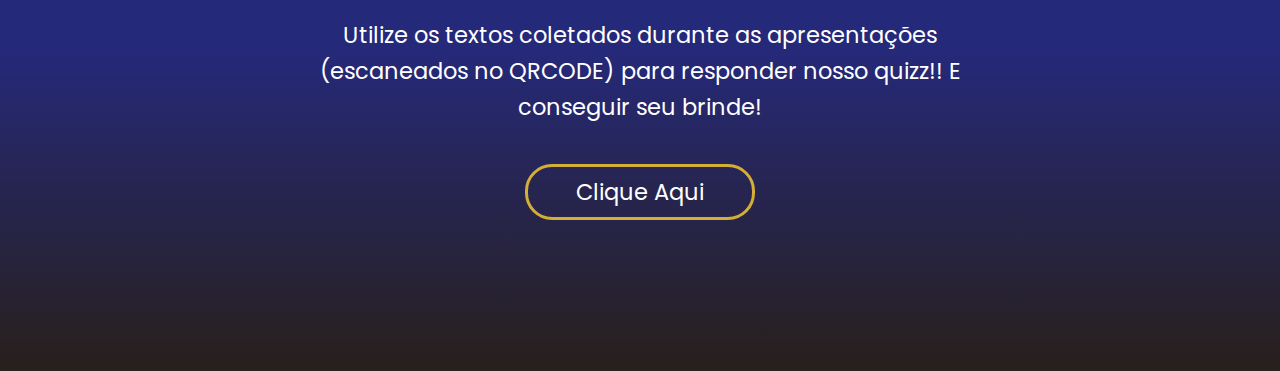
==== commit bba66cdd: "Update index.html" ====
--- a/index.html
+++ b/index.html
@@ -27,7 +27,7 @@
         /                            /
         /----------------------------/ -->
     
-        <link rel="shortcut icon" href="main/assets/icon/iconBandeira.ico" type="image/x-icon">
+        <link rel="shortcut icon" href="./main/view/pages/quizzMostra/src/assets/img/southAfricaIcon.ico" type="image/x-icon">
 
     <title> MOSTRA | 3DSB</title>
 </head>
@@ -203,9 +203,7 @@
             <div class="containerFood flexContainer alignAllCenter flexRow">
                 <div class="leftContainerPolicy flexContainer alignAllCenter flexColumn">
                     <h1 class="title-root titleFood">Politica</h1>
-                    <p class="text-root textFood">Lorem ipsum dolor sit amet, consectetur adipiscing elit, sed do eiusmod tempor incididunt ut labore et dolore magna aliqua.
-                        Ut enim ad minim veniam, quis nostrud exercitation ullamco laboris nisi ut aliquip ex ea commodo consequat. Duis aute irure dolor in reprehenderit in voluptate velit esse cillum dolore eu fugiat nulla pariatur.
-                        Excepteur sint occaecat cupidatat non proident, sunt in culpa qui officia deserunt mollit anim id est laborum.</p>
+                    <p class="text-root textFood">A política da África do Sul evoluiu de um período de apartheid, com segregação racial oficial, para uma democracia multirracial após as eleições de 1994. O Congresso Nacional Africano (ANC) lidera o país desde então, mas a política sul-africana é multipartidária. Desafios incluem desigualdade econômica, desemprego e corrupção. A transição bem-sucedida para a democracia é um exemplo global de reconciliação após um passado opressivo.</p>
                 </div>
                 <div class="rigthContainerPolicy">
                     <img src="main/assets/img/imgPolicy.png" class="imgPolicy">
@@ -215,7 +213,7 @@
 
             <div class="containerQuizz alignAllCenter flexContainer flexColumn">
                 <h1 class="title-root">AFROvrae</h1>
-                <p class="text-root textQUIZZ">Entre no nosso quizz para conseguir o seu brinde da nossa sala da mostra cultural! .</p>
+                <p class="text-root textQUIZZ">Utilize os textos coletados durante as apresentações (escaneados no QRCODE) para responder nosso quizz!! E conseguir seu brinde! </p>
                 <a href="./main/view/pages/quizzMostra/index.html"><button class="button-root">Clique Aqui</button></a>
             </div>
         </div>
@@ -223,4 +221,4 @@
         <script src="main/controller/js/index.js"></script>
 
 </body>
-</html>+</html>
